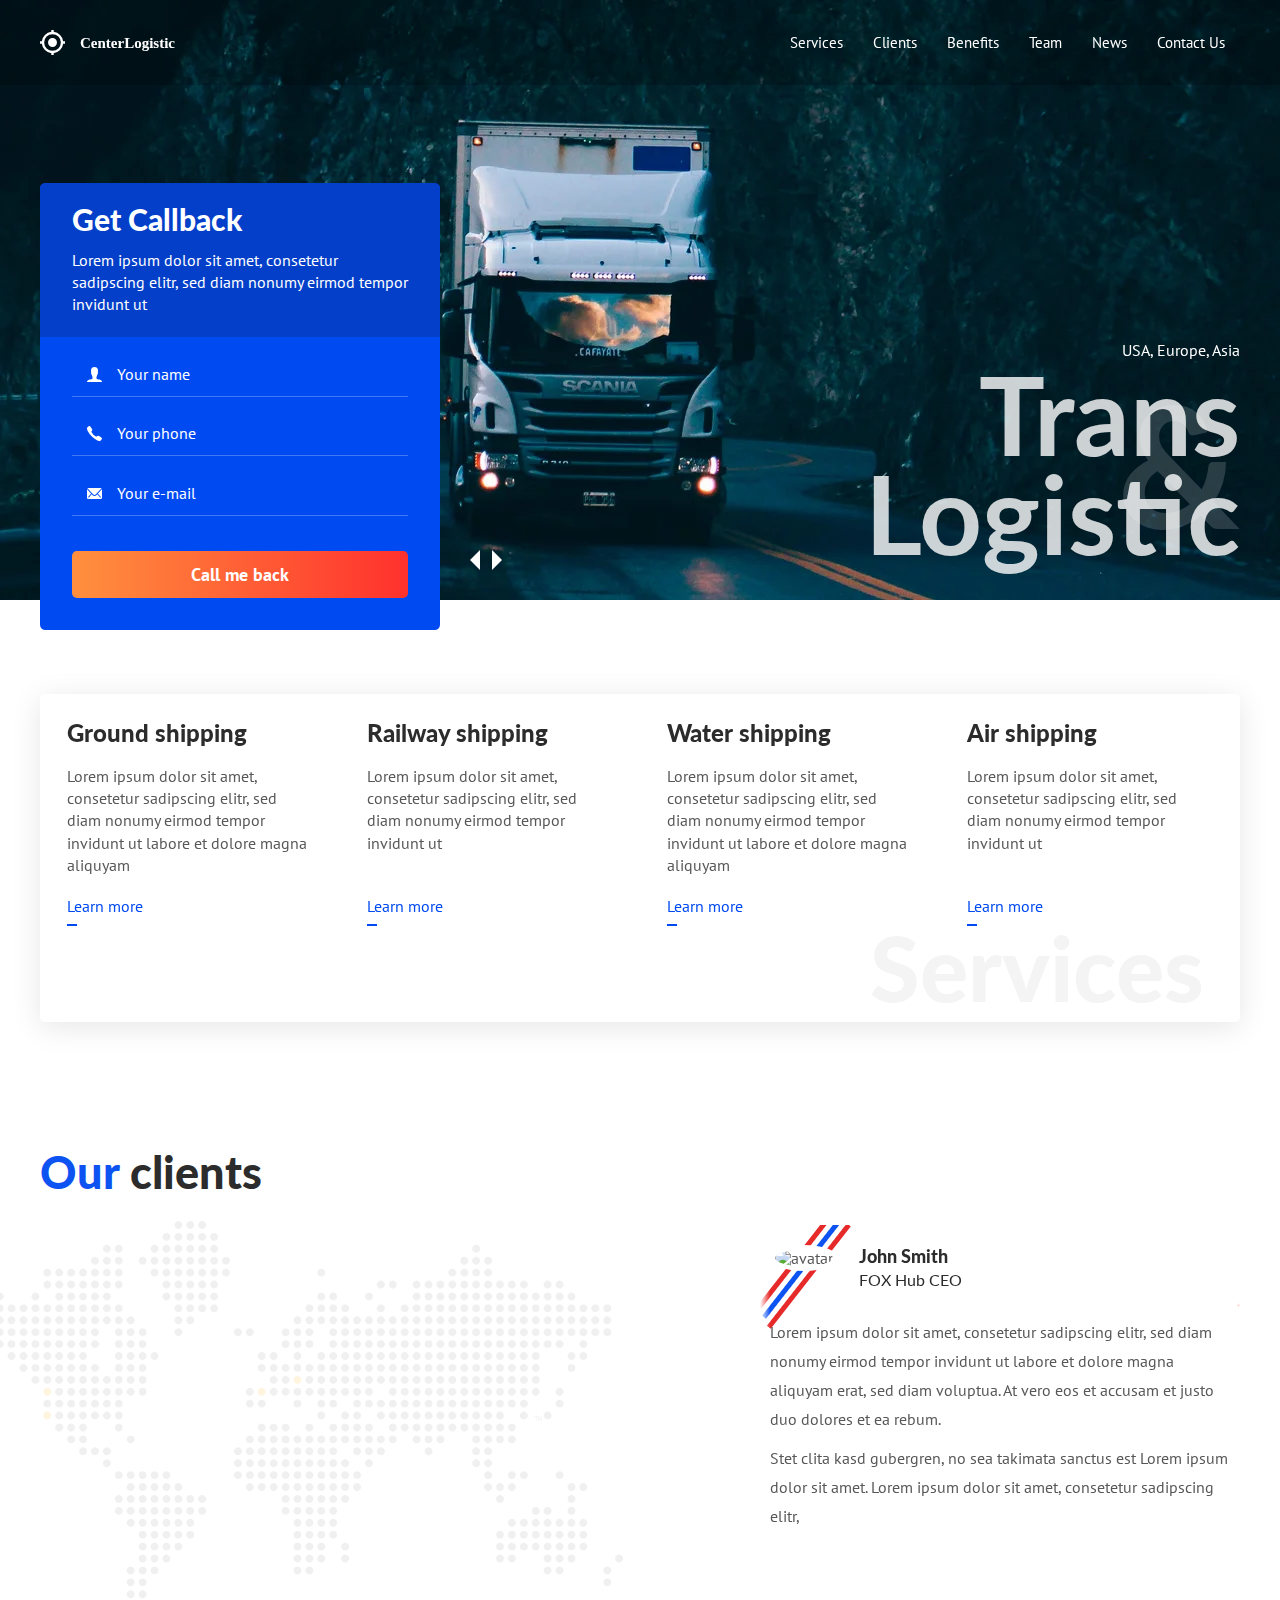
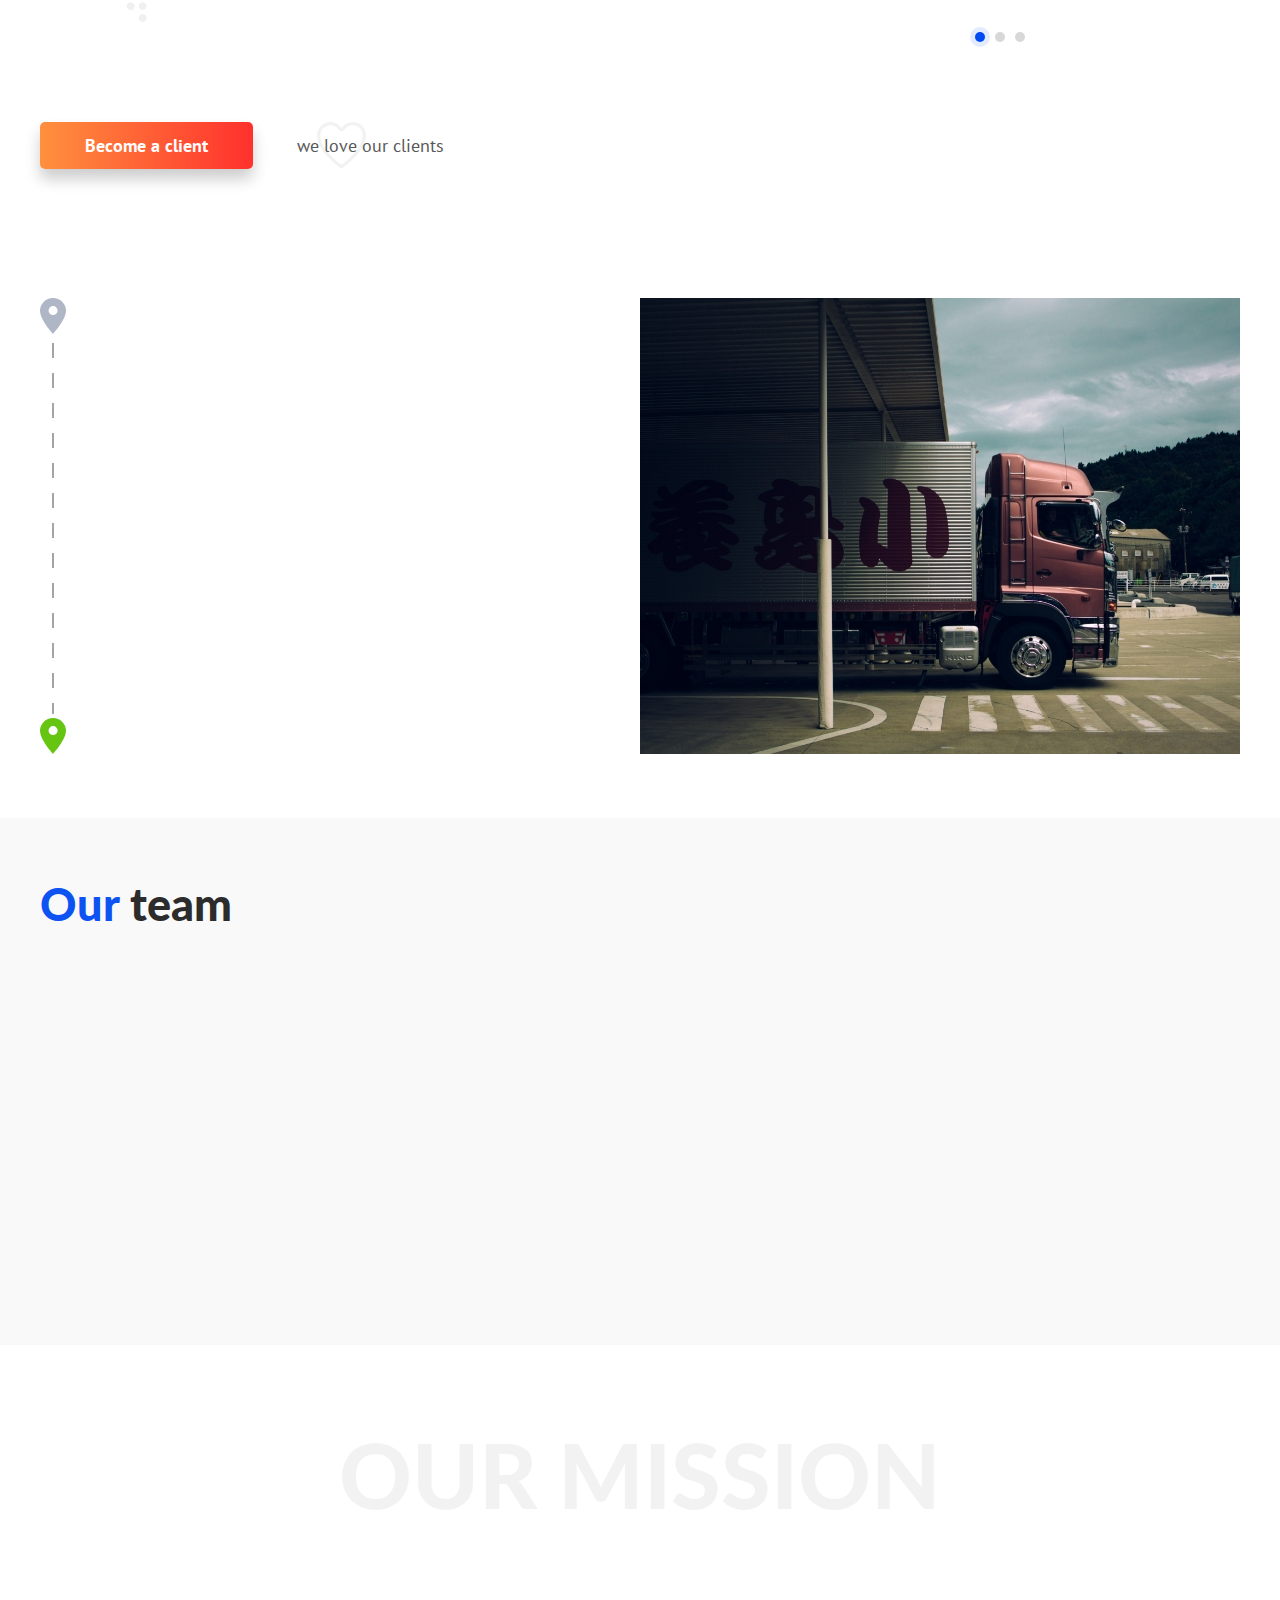
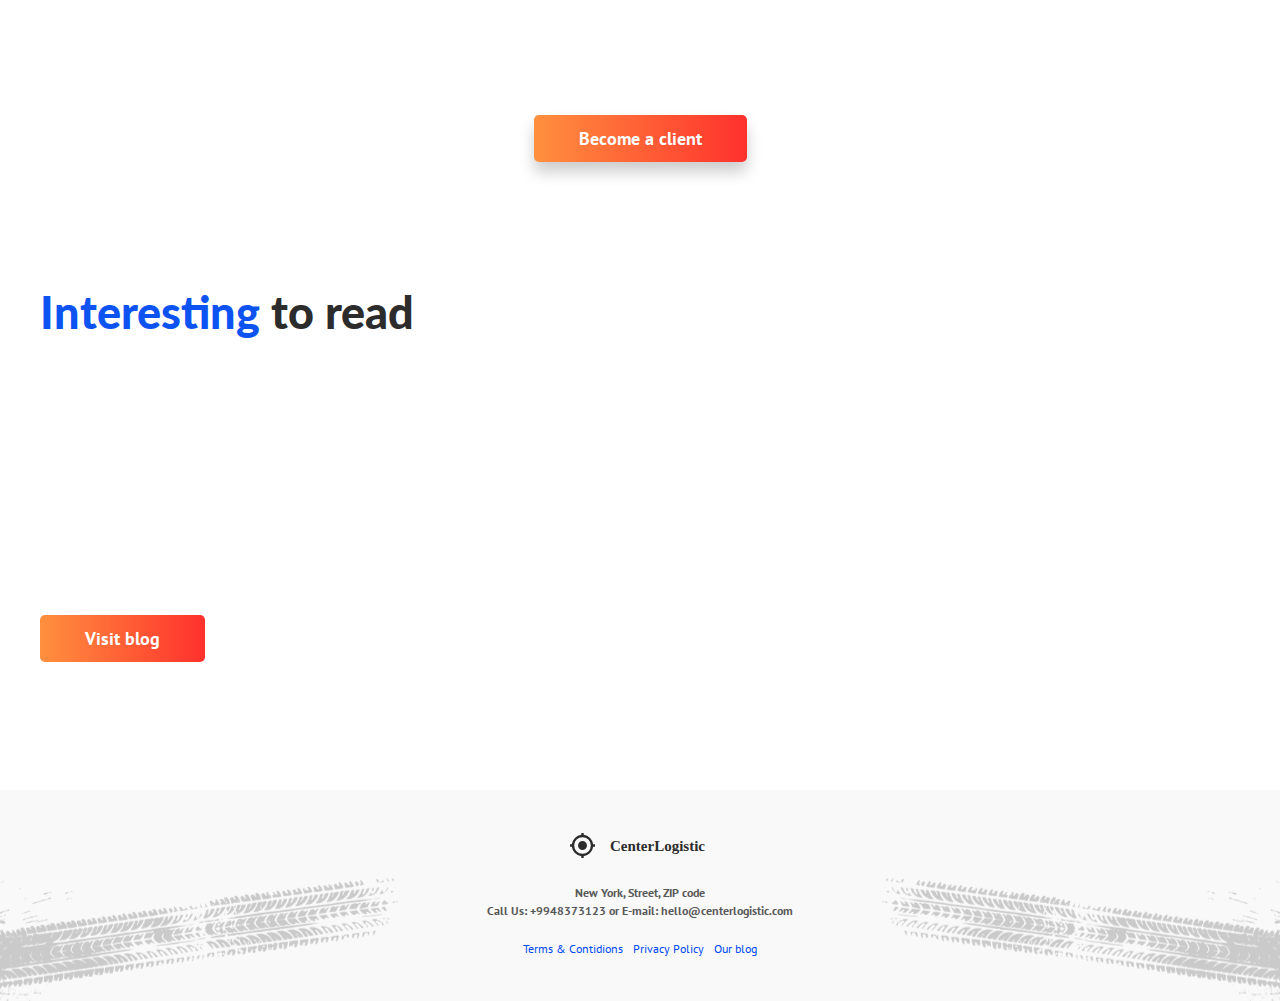
==== index.html @ b8f72c83 "Add files via upload" ====
<!DOCTYPE html>
<html lang="en">
    
<head>
    <meta charset="UTF-8">
    <meta name="viewport" content="width=device-width, initial-scale=1.0">

    <link rel="stylesheet" href="css/slick.css">
    <link rel="stylesheet" href="css/aos.css">
    <link rel="stylesheet" href="css/style.css">

    <link rel="apple-touch-icon" sizes="180x180" href="img/icons/favicons/apple-touch-icon.png">
    <link rel="icon" type="image/png" sizes="32x32" href="img/icons/favicons/favicon-32x32.png">
    <link rel="icon" type="image/png" sizes="16x16" href="img/icons/favicons/favicon-16x16.png">
    <link rel="manifest" href="img/icons/favicons/manifest.json">
    <link rel="mask-icon" href="img/icons/favicons/safari-pinned-tab.svg" color="#5bbad5">
    <meta name="msapplication-TileColor" content="#da532c">
    <meta name="theme-color" content="#004AF2">
    
    <title>CenterLogistic</title>
</head>

<body>

<div class="page">

    <header class="header" id="header">
        <div class="container">
            <div class="header__inner">
                <a class="header__logo" href="index.html" data-scroll="#intro">
                    <img src="img/icons/logo.svg" alt="icon" width="141" height="25">
                </a>

                <nav class="nav" id="nav">
                    <a class="nav__link" href="#" data-scroll="#services">Services</a>
                    <a class="nav__link" href="#" data-scroll="#clients">Clients</a>
                    <a class="nav__link" href="#" data-scroll="#benefits">Benefits</a>
                    <a class="nav__link" href="#" data-scroll="#team">Team</a>
                    <a class="nav__link" href="#" data-scroll="#news">News</a>
                    <a class="nav__link" href="#" data-modal="#BecomeClient">Contact Us</a>
                </nav>

                <button class="burger" type="button" id="burger">
                    <span>Menu</span>
                </button>
                
            </div>
        </div>
    </header>


    <!-- INTRO -->
    <section class="intro" id="intro">

        <div class="intro__slickSlider slickSlider"  id="introSlider">
            <div class="intro__slickSlider-item" style="background-image: url(img/slider/slide-1.webp);"></div>
            <div class="intro__slickSlider-item" style="background-image: url(img/slider/slide-2.webp);"></div>
            <div class="intro__slickSlider-item" style="background-image: url(img/slider/slide-3.webp);"></div>
            <div class="intro__slickSlider-item" style="background-image: url(img/slider/slide-4.webp);"></div>
        </div>    


        <div class="container">
            <div class="intro__inner">

                <div class="request-form intro-request-form" data-aos="fade-right">
                    <div class="request-form__header">
                        <div class="request-form__title">Get Callback</div>
                        <div class="request-form__text">
                            <p>Lorem ipsum dolor sit amet, consetetur sadipscing elitr, sed diam nonumy eirmod tempor invidunt ut</p>
                        </div>
                    </div>
                    <div class="request-form__body">
                        <form class="form"  action="/" method="get" name="GetCallback">
                            <div class="form__group">
                                <input class="input input--name" type="text" name="name" placeholder="Your name">
                            </div>

                            <div class="form__group">
                                <input class="input input--tel" type="tel" name="tel" placeholder="Your phone">
                            </div>

                            <div class="form__group">
                                <input class="input input--email" type="email" name="email" placeholder="Your e-mail">
                            </div>

                            <button class="btn btn--block btn--orange" type="submit" name="CallMeBack">Call me back</button>
                        </form>
                    </div>
                </div>

                <div class="intro__content" data-aos="fade-left">
                    <div class="intro__suptitle">USA, Europe, Asia</div>
                    <h1 class="intro__title">
                        <span class="intro__title--small">&amp;</span>
                        Trans Logistic
                    </h1>
                </div>

                <div class="intro__arrows-wrapper">
                    <button class="intro__arrow intro__arrow-prev" id="introSlidePrev" type="button">Prev</button>
                    <button class="intro__arrow intro__arrow-next" id="introSlideNext" type="button">Next</button>
                </div>
            </div>
        </div>
    </section>


    <!-- SERVICES -->
    <section class="section" id="services" data-scroll-spy="#services">
        <div class="container">
            <div class="services">

                <h2 class="services__main-title">Services</h2>

                <div class="services__col" data-aos="fade-down" data-aos-anchor="#services">
                    <h3 class="services__title">Ground shipping</h3>
                    <div class="services__text">
                        <p>Lorem ipsum dolor sit amet, consetetur sadipscing elitr, sed diam nonumy eirmod tempor invidunt ut labore et dolore magna aliquyam</p>
                    </div>
                    <div class="services__footer">
                        <a class="services__link" href="#">Learn more</a>
                    </div>
                </div>

                <div class="services__col" data-aos="fade-down" data-aos-delay="100" data-aos-anchor="#services">
                    <h3 class="services__title">Railway shipping</h3>
                    <div class="services__text">
                        <p>Lorem ipsum dolor sit amet, consetetur sadipscing elitr, sed diam nonumy eirmod tempor invidunt ut</p>
                    </div>
                    <div class="services__footer">
                        <a class="services__link" href="#">Learn more</a>
                    </div>
                </div>

                <div class="services__col" data-aos="fade-down" data-aos-delay="200" data-aos-anchor="#services">
                    <h3 class="services__title">Water shipping</h3>
                    <div class="services__text">
                        <p>Lorem ipsum dolor sit amet, consetetur sadipscing elitr, sed diam nonumy eirmod tempor invidunt ut labore et dolore magna aliquyam</p>
                    </div>
                    <div class="services__footer">
                        <a class="services__link" href="#">Learn more</a>
                    </div>
                </div>

                <div class="services__col" data-aos="fade-down" data-aos-delay="300" data-aos-anchor="#services">
                    <h3 class="services__title">Air shipping</h3>
                    <div class="services__text">
                        <p>Lorem ipsum dolor sit amet, consetetur sadipscing elitr, sed diam nonumy eirmod tempor invidunt ut</p>
                    </div>
                    <div class="services__footer">
                        <a class="services__link" href="#">Learn more</a>
                    </div>
                </div>
                

            </div>
        </div>
    </section>


    <!-- CLIENTS -->
    <section class="section section--map" id="clients" data-scroll-spy="#clients">
        <div class="container">
            <h2 class="section__title">
                <span class="section__title--blue">Our</span> clients
            </h2>
        
            <div class="clients"> 
                <div class="clients__body">
                    <div class="clients__label">
                        <a class="clients__link" href="#" target="_blank" data-aos="fade-right" data-aos-anchor=".clients">
                            <img class="clients__label-img img" src="img/icons/label/01.svg" alt="label">
                        </a>
                        <a class="clients__link" href="#" target="_blank" data-aos="fade-right" data-aos-delay="50" data-aos-anchor=".clients">
                            <img class="clients__label-img img" src="img/icons/label/02.svg" alt="label">
                        </a>
                        <a class="clients__link" href="#" target="_blank" data-aos="fade-right" data-aos-delay="100" data-aos-anchor=".clients">
                            <img class="clients__label-img img" src="img/icons/label/03.svg" alt="label">
                        </a>
                        <a class="clients__link" href="#" target="_blank" data-aos="fade-right" data-aos-delay="150" data-aos-anchor=".clients">
                            <img class="clients__label-img img" src="img/icons/label/04.svg" alt="label">
                        </a>
                        <a class="clients__link" href="#" target="_blank" data-aos="fade-right" data-aos-delay="200" data-aos-anchor=".clients">
                            <img class="clients__label-img img" src="img/icons/label/05.svg" alt="label">
                        </a>
                        <a class="clients__link" href="#" target="_blank" data-aos="fade-right" data-aos-delay="250" data-aos-anchor=".clients">
                            <img class="clients__label-img img" src="img/icons/label/06.svg" alt="label">
                        </a>
                        <a class="clients__link" href="#" target="_blank" data-aos="fade-right" data-aos-delay="300" data-aos-anchor=".clients">
                            <img class="clients__label-img img" src="img/icons/label/07.svg" alt="label">
                        </a>
                        <a class="clients__link" href="#" target="_blank" data-aos="fade-right" data-aos-delay="350" data-aos-anchor=".clients">
                            <img class="clients__label-img img" src="img/icons/label/08.svg" alt="label">
                        </a>
                    </div>
                
                    <div class="clients__reviews reviews" >
                        <div class="reviews" id="clientsSlider">
                            <div class="clients__reviews-item">
                                <div class="reviews__header">
                                    <div class="reviews__avatar">
                                        <img class="reviews__avatar-img" src="https://place-hold.it/100x100" alt="avatar">
                                        <span class="reviews__avatar-lines"></span>
                                    </div>
                                    <div class="reviews__title">
                                        <h4 class="reviews__name">John Smith</h4>
                                        <div class="reviews__profession">FOX Hub CEO</div>
                                    </div>
                                </div>
                                
                                <div class="reviews__content">
                                    <p>Lorem ipsum dolor sit amet, consetetur sadipscing elitr, sed diam nonumy eirmod tempor invidunt ut labore et dolore magna aliquyam erat, sed diam voluptua. At vero eos et accusam et justo duo dolores et ea rebum.</p>
                                    <p>Stet clita kasd gubergren, no sea takimata sanctus est Lorem ipsum dolor sit amet. Lorem ipsum dolor sit amet, consetetur sadipscing elitr,</p>
                                </div>
                            </div>

                            <div class="clients__reviews-item">
                                <div class="reviews__header">
                                    <div class="reviews__avatar">
                                        <img class="reviews__avatar-img" src="https://place-hold.it/100x100" alt="avatar">
                                        <span class="reviews__avatar-lines"></span>
                                    </div>
                                    <div class="reviews__title">
                                        <h4 class="reviews__name">Mike Donnavan</h4>
                                        <div class="reviews__profession">HR</div>
                                    </div>
                                </div>
                                
                                <div class="reviews__content">
                                    <p>Lorem ipsum dolor sit amet, consetetur sadipscing elitr, sed diam nonumy eirmod tempor invidunt ut labore et dolore magna aliquyam erat, sed diam voluptua. At vero eos et accusam et justo duo dolores et ea rebum.</p>
                                    <!-- <p>Stet clita kasd gubergren, no sea takimata sanctus est Lorem ipsum dolor sit amet. Lorem ipsum dolor sit amet, consetetur sadipscing elitr,</p> -->
                                </div>
                            </div>

                            <div class="clients__reviews-item">
                                <div class="reviews__header">
                                    <div class="reviews__avatar">
                                        <img class="reviews__avatar-img" src="img/icons/avatar_03.png" alt="avatar">
                                        <span class="reviews__avatar-lines"></span>
                                    </div>
                                    <div class="reviews__title">
                                        <h4 class="reviews__name">Mike Zhuk</h4>
                                        <div class="reviews__profession">Developer</div>
                                    </div>
                                </div>
                                
                                <div class="reviews__content">
                                    <p>Lorem ipsum dolor sit amet, consetetur sadipscing elitr, sed diam nonumy eirmod tempor invidunt ut labore et dolore magna aliquyam erat, sed diam voluptua. At vero eos et accusam et justo duo dolores et ea rebum.</p>
                                    <p>Lorem ipsum dolor sit amet consectetur adipisicing elit. Unde, quaerat.</p>
                                    <p>Lorem ipsum dolor sit amet.</p>
                                </div>
                            </div>
                        </div>
                    </div>
                </div>

                <div class="clients__footer">
                    <a class="btn btn--orange btn--shadow" href="#" data-modal="#BecomeClient">Become a client</a>
                    <span class="clients__love">we love our clients</span>        
                </div>
            </div>
        </div>
    </section>


    <!-- BENEFITS -->
    <div class="section" id="benefits" data-scroll-spy="#benefits">
        <div class="container">
            
            <div class="benefits">
                <div class="benefits__col">
                    <div class="benefits__map">
                        <img class="benefits__point benefits__point--grey" src="img/icons/point--grey.svg" alt="">
                        <img class="benefits__point benefits__point--green" src="img/icons/point--green.svg" alt="">

                    </div>

                    <div class="benefits__item" data-aos="fade-down" data-aos-delay="50" data-aos-anchor=".benefits">
                        <h3 class="benefits__title">Safety</h3>
                        <div class="benefits__body">
                            <p>Lorem ipsum dolor sit amet, consetetur sadipscing elitr, sed diam nonumy eirmod</p>
                        </div>
                    </div>

                    <div class="benefits__item" data-aos="fade-down" data-aos-delay="150" data-aos-anchor=".benefits">
                        <h3 class="benefits__title">High quality drivers</h3>
                        <div class="benefits__body">
                            <p>Lorem ipsum dolor sit amet, consetetur sadipscing elitr, sed diam nonumy eirmod</p>
                        </div>
                    </div>

                    <div class="benefits__item" data-aos="fade-down" data-aos-delay="300" data-aos-anchor=".benefits">
                        <h3 class="benefits__title">Guarantee & Support 24/7</h3>
                        <div class="benefits__body">
                            <p>Lorem ipsum dolor sit amet, consetetur sadipscing elitr, sed diam nonumy eirmod</p>
                        </div>
                    </div>

                    <div class="benefits__item" data-aos="fade-down" data-aos-delay="450" data-aos-anchor=".benefits">
                        <h3 class="benefits__title">Personal manager</h3>
                        <div class="benefits__body">
                            <p>Lorem ipsum dolor sit amet, consetetur sadipscing elitr, sed diam nonumy eirmod</p>
                        </div>
                    </div>
                </div>

                <div class="benefits__col">
                    <img class="benefits__img img" src="img/benefits__img.jpg" alt="">
                </div>
            </div>
        </div>
    </div>


    <!-- TEAM -->
    <section class="section section--gray" id="team" data-scroll-spy="#team">
        <div class="container">
            <h2 class="section__title">
                <span class="section__title--blue">Our</span> team
            </h2>

            <div class="team">
                <div class="team__item" data-aos="fade-in">
                    <img class="team__img img" src="img/team/01.jpg" alt="">
                    <h3 class="team__name">John Smith</h3>
                    <div class="team__description">Logistic manager - 8 years experience</div>
                    <ul class="team__contacts">
                        <li class="team__contacts-group">
                            <img class="team__contacts-icon" src="img/icons/mail--black.svg" alt="">
                            <a class="team__email" href="mailto:john@centerlogistic.com">john@centerlogistic.com</a>
                        </li> 
                        <li class="team__contacts-group">
                            <img class="team__contacts-icon" src="img/icons/phone--black.svg" alt="">
                            <a class="team__tel" href="tel:+987412512543">+987412512543</a>
                        </li>
                    </ul>
                </div>

                <div class="team__item" data-aos="fade-in">
                    <img class="team__img img" src="img/team/02.jpg" alt="">
                    <h3 class="team__name">Daniel Kore</h3>
                    <div class="team__description">Software engineer</div>
                    <ul class="team__contacts">
                        <li class="team__contacts-group">
                            <img class="team__contacts-icon" src="img/icons/mail--black.svg" alt="">
                            <a class="team__email" href="mailto:daniel@centerlogistic.com">daniel@centerlogistic.com</a>
                        </li>
                        <li class="team__contacts-group">
                            <img class="team__contacts-icon" src="img/icons/phone--black.svg" alt="">
                            <a class="team__tel" href="tel:+987423252253">+987423252253</a>
                        </li>
                    </ul>
                    
                </div>

                <div class="team__item" data-aos="fade-in">
                    <img class="team__img img" src="img/team/03.jpg" alt="">
                    <h3 class="team__name">Anna Filler</h3>
                    <div class="team__description">Marketing specialist - 10 years experience</div>
                    <ul class="team__contacts">
                        <li class="team__contacts-group">
                            <img class="team__contacts-icon" src="img/icons/mail--black.svg" alt="">
                            <a class="team__email" href="mailto:anna@centerlogistic.com">anna@centerlogistic.com</a>
                        </li>
                        <li class="team__contacts-group">
                            <img class="team__contacts-icon" src="img/icons/phone--black.svg" alt="">
                            <a class="team__tel" href="tel:+98735353456">+98735353456</a>
                        </li>
                    </ul>
                </div>
            
            </div>
        </div>
    </section>


    <!-- MISSION -->
    <div class="our-mission" id="mission" data-scroll-spy="#mission">
        <div class="container">

            <div class="our-mission__inner">
                <h2 class="our-mission__title">OUR MISSION</h2>
                <div class="our-mission__content" data-aos="fade-up" data-aos-delay="100" data-aos-duration="1500">
                    <h3 class="our-mission__subtitle">To provide our customer qualified services according the international</h3>
                    <div class="our-mission__text">
                        <p>Book your Cargo now & Your job just got a lot easier</p>
                    </div>
                </div>

                <button class="btn btn--orange btn--shadow" href="#" data-modal="#BecomeClient">Become a client</button>
            </div>
            
        </div>
    </div>


    <!-- NEWS -->
    <section class="section section--last" id="news" data-scroll-spy="#news">
        <div class="container">
            <h2 class="section__title">
                <span class="section__title--blue">Interesting</span> to read
            </h2>

            <div class="news" id="news">
                <article class="news__item" data-aos="fade-in">
                    <h3 class="news__title">
                        <a href="#">News title</a>
                    </h3>
                    <div class="news__content">
                        <p>Lorem ipsum dolor sit amet, consetetur sadipscing elitr, sed diam nonumy eirmod tempor invidunt ut labore et dolore magna aliquyam erat, sed diam voluptua. At vero eos et accusam et justo duo dolores et ea rebum. Stet clita kasd gubergren, no sea takimata sanctus est Lorem ipsum dolor sit amet. Lorem ipsum dolor sit amet</p>
                    </div>
                    <time class="news__data" datetime="2019-03-21">21 March, 2019</time>
                </article>

                <article class="news__item" data-aos="fade-in">
                    <h3 class="news__title">
                        <a href="#">News title</a>
                    </h3>
                    <div class="news__content">
                        <p>Lorem ipsum dolor sit amet, consetetur sadipscing elitr, sed diam nonumy eirmod tempor invidunt ut labore et dolore magna aliquyam erat, sed diam voluptua. At vero eos et accusam et justo duo dolores et ea rebum. Stet clita kasd gubergren, no sea takimata sanctus est Lorem ipsum dolor sit amet. Lorem ipsum dolor sit amet</p>
                    </div>
                    <time class="news__data" datetime="2019-03-21">21 March, 2019</time>
                </article>
            </div>

            <div class="news__btn">
                <a class="btn btn--orange" href="html/blog-news.html">Visit blog</a>
            </div>
        </div>
    </section>


    <!-- FOOTER -->
    <footer class="footer" id="footer">
        <div class="container">

            <div class="footer__content">
                <a class="footer__logo" href="#" data-scroll="#intro">
                    <img class="footer__img" src="img/icons/logo-footer.svg" alt="logo">
                </a>
                <address class="footer__contacts">
                    <p>New York, Street, ZIP code</p>
                    <p>
                        Call Us: <a href="tel:+9948373123">+9948373123</a> or
                        E-mail: <a href="mailto:hello@centerlogistic.com">hello@centerlogistic.com</a>
                    </p>
                </address>
                <nav class="footer__group-links">
                    <a href="#">Terms &amp; Contidions</a>
                    <a href="html/privacy-policy.html">Privacy Policy</a>
                    <a href="html/blog-news.html">Our blog</a>
                </nav>
            </div>

        </div>
    </footer>

</div>



<!-- MODALS -->
<div class="modals" id="BecomeClient">
    <div class="modals__inner">

        <div class="modals__header">
            <h3 class="modals__title">Need to deliver your cargo?<br> We can help!</h3>
            <div class="modals__text">
                <p>Fill a little form and we will call you back!</p>
            </div>
        </div>

        <div class="modals__body">
            <form class="form"  action="/" method="get" name="GetCallback">
                <div class="form__group">
                    <input class="input input--name input--dark" type="text" name="name" placeholder="Your name">
                </div>

                <div class="form__group">
                    <input class="input input--tel input--dark" type="tel" name="tel" placeholder="Your phone">
                </div>

                <div class="form__group">
                    <input class="input input--email input--dark" type="email" name="email" placeholder="Your e-mail">
                </div>

                <button class="btn btn--block btn--orange" type="submit" name="CallMeBack">Call me back</button>
            </form>
        </div>

        <div class="modals__footer">
            <h4 class="modals__title-contacts">Our contacts</h4>
            <address class="modals__address">
                <p>New York, Street, ZIP code</p>
                <p>Phone: <a href="tel:+9948373123">+9948373123</a></p>
                <p>E-mail: <a href="mailto:hello@centerlogistic.com">hello@centerlogistic.com</a></p>
            </address>
        </div>
        
        <div class="close" id="close" data-close="">
            <span>Закрыть</span>
        </div>

    </div>
</div> 


<div class="modals" id="CallBack">
    <div class="modals__inner">

        <div class="modals__header">
            <img class="modals__img" src="img/icons/modal/01.svg" alt="">
            <h3 class="modals__title">Thanks for your request</h3>
            <div class="modals__text">
                <p>We call you back as soon as possible!</p>
            </div>
        </div>

        <div class="modals__footer">
            <h4 class="modals__title-contacts">Our contacts</h4>
            <address class="modals__address">
                <p>New York, Street, ZIP code</p>
                <p>Phone: <a href="tel:+9948373123">+9948373123</a></p>
                <p>E-mail: <a href="mailto:hello@centerlogistic.com">hello@centerlogistic.com</a></p>
            </address>
        </div>
        
        <div class="close">
            <span>Закрыть</span>
        </div>

    </div>
</div>


<!-- JS -->
<script src="js/jquery-3.6.0.min.js"></script>
<script src="js/slick.min.js"></script>
<script src="js/aos.js"></script>
<script src="js/app.js"></script>


</body>
</html>
---- css/style.css ----
@charset "UTF-8";
/*Обнуление*/
@import url("https://fonts.googleapis.com/css2?family=Lato:wght@700;900&family=PT+Sans:wght@400;700&display=swap");
* {
  padding: 0;
  margin: 0;
  border: 0;
}

*, *:before, *:after {
  box-sizing: border-box;
}

:focus, :active {
  outline: none;
}

a:focus, a:active {
  outline: none;
}

nav, footer, header, aside {
  display: block;
}

html, body {
  height: 100%;
  width: 100%;
  font-size: 100%;
  line-height: 1;
  -ms-text-size-adjust: 100%;
  -moz-text-size-adjust: 100%;
  -webkit-text-size-adjust: 100%;
}

input, button, textarea {
  font-family: inherit;
}

input::-ms-clear {
  display: none;
}

button {
  cursor: pointer;
}

button::-moz-focus-inner {
  padding: 0;
  border: 0;
}

a, a:visited {
  text-decoration: none;
}

a:hover {
  text-decoration: none;
}

ul li {
  list-style: none;
}

img {
  vertical-align: top;
}

h1, h2, h3, h4, h5, h6 {
  font-size: inherit;
  font-weight: inherit;
}

/*--------------------*/
body {
  font-family: "PT Sans", sans-serif;
  font-size: 1rem;
  color: #585858;
}

body.no-scroll {
  overflow: hidden;
}

/* BLOCKS */
.header {
  width: 100%;
  background: rgba(0, 0, 0, 0.2);
  font-size: 0.9375rem;
  position: fixed;
  top: 0;
  left: 0;
  z-index: 1000;
  transition: background 0.3s linear;
}
.header--dark {
  background: rgba(0, 0, 0, 0.9);
}

.header__inner {
  display: flex;
  flex-wrap: wrap;
  justify-content: space-between;
  align-items: center;
}

.header__logo {
  margin: 0 10px 0 0;
  padding: 2em 0;
}
@media (max-width: 992px) {
  .header__logo {
    padding: 0.8em 0;
  }
}

/* NAV */
.nav {
  display: flex;
}
@media (max-width: 767px) {
  .nav {
    flex-direction: column;
    height: 100vh;
    padding: 10px 0 0 0;
    opacity: 0;
    transform: translateX(100%);
    transition: transform 0.2s linear, opacity 0.2s linear;
    position: absolute;
    top: 100%;
    right: 0;
    left: 0;
    z-index: 1000;
  }
}

@media (max-width: 767px) {
  .nav.active {
    display: flex;
    background: rgba(0, 0, 0, 0.85);
    opacity: 1;
    transform: translateX(0);
  }
}

.nav__link {
  display: flex;
  padding: 2.2em 1em;
  color: #fff;
  line-height: 1.27;
  transition: background 0.2s linear;
  position: relative;
}
.nav__link::after {
  content: "";
  width: 65%;
  height: 2px;
  margin: 0 auto;
  background: #fff;
  opacity: 0;
  transition: opacity 0.2s linear;
  position: absolute;
  top: 70%;
  left: 0;
  right: 0;
  z-index: 1000;
}
.nav__link:active {
  background: #004AF2;
  transition: background 0.2s linear;
}
@media (min-width: 993px) {
  .nav__link:hover::after {
    opacity: 1;
  }
}
@media (max-width: 992px) {
  .nav__link {
    padding: 0.8em 1em;
  }
}
@media (max-width: 767px) {
  .nav__link {
    justify-content: end;
  }
}

.nav__link.active {
  background: #004AF2;
}

/* BURGER */
.burger {
  display: none;
  align-items: center;
  width: 30px;
  height: 17px;
  padding: 20px 0;
  background: none;
  font-size: 0;
  color: transparent;
}
@media (max-width: 767px) {
  .burger {
    display: flex;
  }
}
.burger span {
  display: block;
  width: 100%;
  height: 7px;
  border-top: 2px solid #fff;
  border-bottom: 2px solid #fff;
  transition: border 0.3s linear;
  position: relative;
}
.burger span::before, .burger span::after {
  content: "";
  display: block;
  height: 2px;
  background: #fff;
  transition: transform 0.3s linear;
  position: absolute;
}
.burger span::before {
  width: 66.7%;
  top: -7px;
  right: 0;
}
.burger span::after {
  width: 100%;
  bottom: -7px;
  left: 0;
}

.burger.active span {
  border: none;
}
.burger.active span::before, .burger.active span::after {
  width: 100%;
  transform-origin: center;
  top: 50%;
  left: 0;
}
.burger.active span::before {
  transform: rotate(45deg);
}
.burger.active span::after {
  transform: rotate(-45deg);
}

.intro {
  padding: 5.3125rem 0 0;
  margin: 0 0 1.875rem;
  background: #000 center no-repeat;
  background-size: cover;
  position: relative;
}
@media (max-width: 767px) {
  .intro {
    padding: 6em 0 2.6666666667em;
    margin: 0;
  }
}
.intro--blog {
  min-height: 21.875rem;
  margin: 0;
  background-image: url("../img/intro--news.jpg");
}
@media (max-width: 767px) {
  .intro--blog {
    min-height: 15.625rem;
  }
}
.intro--privacy {
  min-height: 21.875rem;
  margin: 0;
  background-image: url("../img/intro--privacy.jpg");
}
@media (max-width: 767px) {
  .intro--privacy {
    min-height: 15.625rem;
  }
}

/* ============ можно ли улучшить? ========= */
.intro__slickSlider {
  width: 100%;
  height: 100%;
  position: absolute;
  top: 0;
  left: 0;
  z-index: 1;
}

.intro__slickSlider .slick-initialized {
  background: #000;
}

.intro__slickSlider .slick-list {
  height: 100%;
}

.intro__slickSlider .slick-track {
  height: 100%;
}

.intro__slickSlider-item {
  background: #000 center no-repeat;
  background-size: cover;
}

/* ========================== */
.intro__inner {
  min-height: 32.1875rem;
  display: flex;
  justify-content: space-between;
  align-items: flex-end;
  position: relative;
  z-index: 2;
}
@media (max-width: 767px) {
  .intro__inner {
    flex-direction: column;
    justify-content: start;
    align-items: center;
    min-height: auto;
  }
}

.intro__arrows-wrapper {
  position: absolute;
  left: 430px;
  bottom: 30px;
}

.intro__arrow {
  width: 0;
  height: 0;
  background: none;
  font-size: 0;
  color: transparent;
}
@media (max-width: 992px) {
  .intro__arrow {
    display: none;
  }
}

.intro__arrow-prev {
  margin: 0 8px 0 0;
  border-width: 10px 10px 10px 0;
  border-color: transparent #fff transparent transparent;
  border-style: solid;
}

.intro__arrow-next {
  border-width: 10px 0 10px 10px;
  border-color: transparent transparent transparent #FFFFFF;
  border-style: solid;
}

.intro-request-form {
  position: relative;
  bottom: -30px;
}
@media (max-width: 767px) {
  .intro-request-form {
    bottom: 0;
  }
}

.intro__content {
  max-width: 30rem;
  margin: 0 0 2.4em 0;
  text-align: right;
  color: #fff;
}
@media (max-width: 767px) {
  .intro__content {
    max-width: 25rem;
    order: -1;
    text-align: center;
  }
}

.intro__suptitle {
  margin: 0 0 0.3333333333em 0;
}

.intro__title {
  font-family: "Lato", sans-serif;
  font-size: 6.875rem;
  font-weight: 700;
  line-height: 0.9;
  color: rgba(255, 255, 255, 0.8);
  position: relative;
}
@media (max-width: 992px) {
  .intro__title {
    font-size: 5.625rem;
  }
}
@media (max-width: 767px) {
  .intro__title {
    font-size: 4.875rem;
    line-height: 0.9;
  }
}
.intro__title--small {
  font-size: 10.625rem;
  opacity: 0.2;
  position: absolute;
  top: 50%;
  right: 0;
  transform: translateY(-50%);
}
@media (max-width: 767px) {
  .intro__title--small {
    font-size: 6.25rem;
  }
}

.services {
  display: flex;
  flex-wrap: wrap;
  padding: 1.6666666667em 0 4.3333333333em;
  border-radius: 0.3333333333em;
  box-shadow: 0 5px 30px 0 rgba(0, 0, 0, 0.1);
  position: relative;
}

.services__main-title {
  pointer-events: none;
  font-family: "Lato", sans-serif;
  font-size: 5.625rem;
  font-weight: 900;
  line-height: 1;
  color: #2C2C2C;
  opacity: 5%;
  position: absolute;
  right: 3%;
  bottom: 10px;
  z-index: 1;
}

.services__col {
  display: flex;
  flex-direction: column;
  flex: 0 1 25%;
  padding: 0 1.6666666667em;
  margin: 0 0 1.6666666667em 0;
}

.services__title {
  margin: 0 0 0.8333333333em 0;
  font-family: "Lato", sans-serif;
  font-size: 1.5rem;
  font-weight: 900;
  color: #2C2C2C;
}

.services__text {
  margin-bottom: 1.3333333333em;
  font-size: 1rem;
  line-height: 1.4;
}

.services__footer {
  margin-top: auto;
}

.services__link {
  display: inline-block;
  color: #004AF2;
  transition: color 0.2s linear;
}
.services__link::after {
  content: "";
  display: block;
  width: 10px;
  height: 2px;
  margin: 10px 0 0 0;
  background: #004AF2;
  transition: width 0.2s linear, background 0.2s linear;
}
@media (min-width: 993px) {
  .services__link:hover {
    color: #FF3E2F;
  }
  .services__link:hover::after {
    width: 100%;
    background: #FD665A;
  }
}

/* MEDIA */
@media (max-width: 992px) {
  .services__col {
    flex-basis: 50%;
  }

  .services__main-title {
    font-size: 4.6875rem;
  }
}
@media (max-width: 575px) {
  .services__col {
    flex-basis: 100%;
  }

  .services__main-title {
    font-size: 4.0625rem;
  }
}
.clients__body {
  display: flex;
  justify-content: space-between;
  align-items: flex-start;
  column-gap: 1.3333333333em;
  row-gap: 3.3333333333em;
  margin-bottom: 5em;
}
@media (max-width: 992px) {
  .clients__body {
    flex-wrap: wrap;
    justify-content: center;
    margin: 0 0 3.3333333333em 0;
  }
}

.clients__label {
  display: flex;
  flex: 1 1 0;
  flex-wrap: wrap;
  align-items: center;
  max-width: 39.375rem;
  min-height: 200px;
  column-gap: 2.6666666667em;
  row-gap: 2.6666666667em;
}
@media (max-width: 992px) {
  .clients__label {
    justify-content: center;
    width: 100%;
    max-width: none;
    min-height: auto;
    column-gap: 0.6666666667em;
    row-gap: 2em;
  }
}

@media (max-width: 992px) {
  .clients__link {
    width: 30%;
  }
}

@media (max-width: 992px) {
  .clients__label-img {
    margin: 0 auto;
  }
}

.clients__reviews {
  width: 40%;
  position: relative;
}
.clients__reviews::before, .clients__reviews::after {
  content: "";
  display: block;
  width: 10px;
  height: 100%;
  position: absolute;
  top: 0;
  z-index: 1;
}
.clients__reviews::before {
  left: 0;
  background-image: linear-gradient(to right, #fff, rgba(255, 255, 255, 0));
}
.clients__reviews::after {
  right: 0;
  background-image: linear-gradient(to left, #fff, rgba(255, 255, 255, 0));
}
@media (max-width: 992px) {
  .clients__reviews {
    width: 100%;
  }
}
@media (max-width: 767px) {
  .clients__reviews {
    max-width: 100%;
    padding: 0 1em;
  }
}

.clients__reviews-item {
  display: none;
  padding: 0 10px;
}
.clients__reviews .slick-list.draggable {
  padding: 20px 0 0 0;
  margin: -20px 0 0 0;
}

.clients__reviews .slick-dots {
  display: flex;
  justify-content: center;
  column-gap: 10px;
  margin: 2em 0 0 0;
}

.clients__reviews .slick-dots button {
  display: block;
  width: 10px;
  height: 10px;
  background: #d8d8d8;
  border-radius: 50%;
  color: transparent;
  font-size: 0;
}

.clients__reviews .slick-dots .slick-active button {
  background: #004AF2;
  box-shadow: 0 0 0 5px rgba(0, 74, 242, 0.11);
}

.reviews__header {
  display: flex;
  flex-wrap: wrap;
  column-gap: 1.3333333333em;
  margin: 0 0 2em 0;
}
@media (max-width: 992px) {
  .reviews__header {
    max-width: 80%;
    margin-left: auto;
    margin-right: auto;
  }
}
@media (max-width: 767px) {
  .reviews__header {
    max-width: 100%;
  }
}

.reviews__avatar {
  position: relative;
}

.reviews__avatar-img {
  max-width: 100px;
  max-height: 100px;
  overflow: hidden;
  border: 5px solid #fff;
  border-radius: 50%;
  background: #fff;
}

.reviews__avatar-lines {
  width: 5px;
  height: 130px;
  background: #0D53F2;
  position: absolute;
  top: 50%;
  left: 50%;
  z-index: -1;
  transform: translate(-50%, -50%) rotate(38deg);
}
.reviews__avatar-lines::before, .reviews__avatar-lines::after {
  content: "";
  width: 5px;
  height: 130px;
  background: #E62929;
  position: absolute;
  z-index: 0;
}
.reviews__avatar-lines::before {
  top: -5px;
  left: -10px;
}
.reviews__avatar-lines::after {
  right: -10px;
  bottom: -5px;
}

.reviews__title {
  display: flex;
  flex-direction: column;
  justify-content: center;
  row-gap: 0.3333333333em;
}

.reviews__name {
  font-family: "Lato", sans-serif;
  font-size: 1.125rem;
  font-weight: 900;
  line-height: 1.333;
  color: #2C2C2C;
}

.reviews__profession {
  font-family: "Lato", sans-serif;
  font-weight: 400;
  line-height: 0.75;
  color: #2C2C2C;
}

@media (max-width: 992px) {
  .reviews__content {
    max-width: 80%;
    margin: 0 auto;
  }
}
@media (max-width: 767px) {
  .reviews__content {
    max-width: 100%;
  }
}

.reviews__content p {
  margin-bottom: 0.6666666667em;
  line-height: 1.8;
}
.reviews__content p:last-child {
  margin-bottom: 0;
}
@media (max-width: 992px) {
  .reviews__content p {
    margin: 0 0 1.3333333333em 0;
  }
}

@media (max-width: 992px) {
  .clients__footer {
    text-align: center;
  }
}

.clients__love {
  display: inline-block;
  padding: 0.8333333333em 0;
  margin: 0 0 0 2.2222222222em;
  vertical-align: middle;
  background: url("../../../img/icons/heart.svg") no-repeat left 20px center;
  font-size: 1.125rem;
}
@media (max-width: 767px) {
  .clients__love {
    display: block;
    margin: 1.1111111111em 0 0 0;
    background-position: center;
  }
}

.benefits {
  display: flex;
  flex-wrap: wrap;
  row-gap: 40px;
}
@media (max-width: 767px) {
  .benefits {
    max-width: 37.5rem;
    margin: 0 auto;
  }
}

.benefits__col {
  width: 50%;
  position: relative;
}
@media (max-width: 767px) {
  .benefits__col {
    width: 100%;
  }
}

.benefits__item {
  max-width: 23.125rem;
  padding: 0 0 0 3.3333333333em;
  margin: 0 0 2.3333333333em 0;
}
.benefits__item:last-of-type {
  margin: 0;
}
@media (max-width: 767px) {
  .benefits__item {
    max-width: 100%;
  }
}

.benefits__title {
  margin: 0 0 0.5714285714em 0;
  font-family: "Lato", sans-serif;
  font-size: 1.3125rem;
  font-weight: 900;
  line-height: 1;
  color: #2C2C2C;
}

.benefits__body {
  line-height: 1.4;
}

@media (max-width: 767px) {
  .benefits__img {
    margin: 0 auto;
  }
}

.benefits__map {
  width: 50px;
  padding: 40px 0;
  background-image: linear-gradient(to bottom, #fff 50%, #a5a5a5 50%);
  background-size: 2px 30px;
  background-repeat: repeat-y;
  background-position-x: 12px;
  background-clip: content-box;
  position: absolute;
  top: 0;
  left: 0;
  bottom: 0;
}

.benefits__point {
  position: absolute;
  left: 0;
  z-index: 1;
}
.benefits__point--grey {
  top: 0;
}
.benefits__point--green {
  bottom: 0;
}

.team {
  display: flex;
  flex-wrap: wrap;
  gap: 3em;
}

.team__item {
  max-width: 30.081300813%;
}

.team__img {
  margin: 0 0 0.8em 0;
  box-shadow: 10px 5px 13px 0 rgba(0, 0, 0, 0.16);
}

.team__name {
  margin: 0 0 0.1666666667em 0;
  font-family: "Lato", sans-serif;
  font-size: 1.125rem;
  font-weight: 900;
  line-height: 1.2;
  color: #2C2C2C;
}

.team__description {
  margin: 0 0 0.6666666667em 0;
}

.team__contacts-group {
  margin: 0 0 0.5714285714em 0;
  font-size: 0.875rem;
  line-height: 1.5;
}
.team__contacts-group:last-child {
  margin: 0;
}

.team__contacts-icon {
  width: 16px;
  height: auto;
  margin: 0 0.5714285714em 0 0;
  vertical-align: middle;
}

.team__email {
  color: inherit;
}
.team__email:hover {
  text-decoration: underline;
}

.team__tel {
  color: inherit;
}
.team__tel:hover {
  text-decoration: underline;
}

@media (max-width: 992px) {
  .team {
    justify-content: space-between;
    gap: 2em;
    padding: 0 3.3333333333em;
  }

  .team__item {
    max-width: calc(50% - 30px);
  }
}
@media (max-width: 767px) {
  .team {
    justify-content: center;
    padding: 0;
  }

  .team__item {
    max-width: 100%;
  }
}
.our-mission {
  padding: 9em 0 4em;
}

.our-mission__inner {
  text-align: center;
  position: relative;
  z-index: 1;
}

.our-mission__title {
  font-family: "Lato", sans-serif;
  font-size: 5.625rem;
  font-weight: 900;
  color: rgba(0, 0, 0, 0.05);
  text-transform: uppercase;
  white-space: nowrap;
  position: absolute;
  top: -60px;
  left: 50%;
  z-index: 1;
  transform: translateX(-50%);
}

.our-mission__content {
  width: 100%;
  padding: 4em 2em;
  margin: 0 0 2em 0;
  background: #fff;
  border-radius: 0.3333333333em;
  box-shadow: 0 5px 30px 0 rgba(0, 0, 0, 0.1);
  position: relative;
  z-index: 2;
}
.our-mission__content::after {
  content: "";
  display: block;
  width: 83.333%;
  height: 2px;
  background: linear-gradient(to right, #004AF2 50%, #fc2c2b 50%);
  position: absolute;
  left: 50%;
  bottom: 0;
  z-index: 2;
  transform: translateX(-50%);
}

.our-mission__subtitle {
  margin: 0 0 0.1666666667em 0;
  font-family: "Lato", sans-serif;
  font-size: 1.875rem;
  font-weight: 600;
  line-height: 1.2;
  color: #004AF2;
}

.our-mission__text {
  font-size: 1.3125rem;
  line-height: 1.2;
}

@media (max-width: 992px) {
  .our-mission {
    padding-top: 6em;
  }

  .our-mission__title {
    font-size: 4.375rem;
    top: -45px;
  }

  .our-mission__subtitle {
    font-size: 1.5rem;
    margin: 0 0 0.625em;
  }

  .our-mission__text {
    font-size: 1.125rem;
  }
}
@media (max-width: 575px) {
  .our-mission {
    padding-top: 2.6666666667em;
    padding-bottom: 2.6666666667em;
  }

  .our-mission__title {
    font-size: 2.5rem;
    top: -25px;
  }

  .our-mission__content {
    padding: 2em;
  }

  .our-mission__subtitle {
    font-size: 1.3125rem;
  }

  .our-mission__text {
    font-size: 0.9375rem;
  }
}
.news {
  display: flex;
  justify-content: space-between;
  gap: 2em;
  margin: 0 0 3.3333333333em 0;
}
.news--column {
  flex-direction: column;
}

.news__item {
  max-width: 31.25rem;
  flex: 1 1 0;
}
.news--column .news__item {
  max-width: none;
}
@media (max-width: 767px) {
  .news__item {
    max-width: none;
  }
}

.news__title {
  margin: 0 0 0.8333333333em 0;
  font-size: 1.125rem;
  font-weight: 700;
  line-height: 1.2;
  color: #2C2C2C;
}
.news__title a {
  color: inherit;
}
@media (min-width: 993px) {
  .news__title a:hover {
    text-decoration: underline;
  }
}

.news__content {
  margin: 0 0 1em 0;
  line-height: 1.4;
}

.news__data {
  display: block;
  font-size: 0.75rem;
  color: #6e6e6e;
}

@media (max-width: 767px) {
  .news__btn {
    text-align: center;
  }
}

.footer {
  padding: 2.6666666667em 0;
  margin-top: auto;
  background-color: #F9F9F9;
  overflow: hidden;
  text-align: center;
  position: relative;
}
@media (max-width: 992px) {
  .footer {
    padding: 1.3333333333em 0;
  }
}

.footer__content::before,
.footer__content::after {
  content: "";
  width: 35%;
  padding-top: 12.2%;
  position: absolute;
  top: 75%;
  z-index: 1;
  transform: translateY(-50%);
}

.footer__content::before {
  background: url("../img/footer__track--left.svg") no-repeat 0 0;
  background-size: cover;
  left: -50px;
}
@media (max-width: 767px) {
  .footer__content::before {
    background: none;
  }
}

.footer__content::after {
  background: url("../img/footer__track--right.svg") no-repeat 0 0;
  background-size: cover;
  right: -50px;
}
@media (max-width: 767px) {
  .footer__content::after {
    background: none;
  }
}

.footer__logo {
  display: inline-block;
  margin: 0 0 1.6666666667em 0;
}
@media (max-width: 992px) {
  .footer__logo {
    margin: 0 0 1em 0;
  }
}

.footer__contacts {
  margin: 0 0 1.6666666667em 0;
  font-size: 0.75rem;
  font-weight: 700;
  font-style: normal;
  line-height: 1.5;
}
@media (max-width: 992px) {
  .footer__contacts {
    margin: 0 0 0.3333333333em 0;
  }
}

.footer__contacts a {
  color: inherit;
}
@media (min-width: 993px) {
  .footer__contacts a:hover {
    text-decoration: underline;
  }
}

.footer__group-links {
  display: flex;
  justify-content: center;
}

.footer__group-links a {
  font-size: 0.75rem;
  line-height: 1.5;
  color: #004AF2;
  position: relative;
  transition: color 0.1s linear;
}
.footer__group-links a:not(:last-of-type) {
  margin: 0 0.8333333333em 0 0;
}
.footer__group-links a:after {
  content: "";
  width: 100%;
  height: 2px;
  margin: 3px 0 0 0;
  opacity: 0;
  background: #FD665A;
  position: absolute;
  top: 100%;
  left: 0;
  z-index: 1;
  transition: opacity 0.2s linear;
}
@media (min-width: 993px) {
  .footer__group-links a:hover {
    color: #FF3E2F;
  }
  .footer__group-links a:hover:after {
    opacity: 1;
  }
}
@media (max-width: 767px) {
  .footer__group-links a {
    padding: 0.8333333333em;
  }
  .footer__group-links a:not(:last-of-type) {
    margin: 0;
  }
}

.modals {
  display: none;
  flex-direction: column;
  justify-content: center;
  align-items: center;
  width: 100%;
  height: 100%;
  background: rgba(0, 0, 0, 0.9);
  position: fixed;
  top: 0;
  left: 0;
  z-index: 9999;
}
@media (orientation: landscape) and (max-height: 500px) {
  .modals {
    justify-content: start;
    padding: 2.6666666667em 0;
    overflow: auto;
  }
}

.modals.show {
  display: flex;
}

.modals__inner {
  width: 25rem;
  max-width: 25rem;
  padding: 1.6666666667em;
  background: #fff;
  transform: scale(0.5);
  opacity: 0;
  transition: opacity 0.2s linear, transform 0.2s linear;
  position: relative;
}
@media (max-width: 575px) {
  .modals__inner {
    width: 70%;
    padding: 1em;
  }
}

.modals__header {
  margin: 0 0 1.6666666667em 0;
  text-align: center;
}
@media (max-width: 575px) {
  .modals__header {
    margin: 0 0 1em 0;
  }
}

.modals__img {
  margin: 0 0 0.6666666667em 0;
}
@media (max-width: 575px) {
  .modals__img {
    width: 45px;
    height: auto;
  }
}

.modals__title {
  margin: 0 0 0.4166666667em 0;
  font-family: "Lato", sans-serif;
  font-size: 1.5rem;
  font-weight: 900;
  line-height: 1.125;
  color: #004AF2;
}
@media (max-width: 575px) {
  .modals__title {
    font-size: 1.125rem;
  }
}

.modals__text {
  line-height: 1.4;
}

.modals__footer {
  padding: 1.6666666667em 0 0;
  margin: 1.6666666667em 0 0 0;
  border-top: 1px solid #e8e8e8;
  text-align: center;
}
@media (max-width: 575px) {
  .modals__footer {
    padding: 1em 0 0;
    margin: 1em 0 0;
  }
}

.modals__title-contacts {
  margin: 0 0 0.5555555556em 0;
  font-family: "Lato", sans-serif;
  font-size: 1.125rem;
  font-weight: 900;
  color: #2C2C2C;
}
@media (max-width: 575px) {
  .modals__title-contacts {
    font-size: 1rem;
  }
}

.modals__address {
  font-style: normal;
  line-height: 1.4;
  color: #2C2C2C;
}
.modals__address a {
  color: inherit;
}
.modals__address a:hover {
  text-decoration: underline;
}
@media (max-width: 575px) {
  .modals__address {
    font-size: 0.75rem;
  }
}

/* GENERAL */
.container {
  max-width: 1230px;
  margin: 0 auto;
  padding: 0 15px;
}

.page {
  display: flex;
  flex-direction: column;
  align-items: stretch;
  min-height: 100vh;
  overflow: hidden;
}

.main--column {
  display: flex;
  column-gap: 1em;
  row-gap: 2.6666666667em;
}
@media (max-width: 767px) {
  .main--column {
    flex-direction: column;
    align-items: center;
  }
}

.main__col {
  width: 50%;
}
@media (max-width: 767px) {
  .main__col {
    width: 100%;
  }
  .main__col-form {
    display: none;
  }
}

.main__text {
  max-width: 55.625rem;
  margin: 0 0 2.7777777778em 0;
  font-size: 1.125rem;
  line-height: 1.5;
}
.main__text P {
  margin: 0 0 20px 0;
}
.main__text h3 {
  margin: 0 0 20px 0;
  font-size: 24px;
  font-weight: 700;
  line-height: 1.125;
}
.main__text ul, .main__text ol {
  margin: 0 0 20px 0;
  font-size: 18px;
  list-style-position: inside;
}
@media (max-width: 575px) {
  .main__text {
    margin: 0 0 2.2222222222em 0;
  }
}

@media (max-width: 767px) {
  .main__btn {
    text-align: center;
  }
}

.section {
  padding: 4em 0;
}
.section--map {
  max-width: 81.25rem;
  width: 100%;
  align-self: center;
  background: url("../img/map.svg") no-repeat left -40px top 135px;
}
.section--gray {
  background: #F9F9F9;
}
.section--last {
  margin-bottom: 4em;
}
@media (max-width: 992px) {
  .section--map {
    background-position-x: center;
  }
}
@media (max-width: 767px) {
  .section--last {
    margin-bottom: 0;
  }
}
@media (max-width: 575px) {
  .section {
    padding: 2.6666666667em 0;
  }
}

.section__title {
  margin: 0 0 1.1111111111em 0;
  font-family: "Lato", sans-serif;
  font-size: 2.8125rem;
  font-weight: 900;
  color: #2C2C2C;
}
.section__title--blue {
  color: #0D53F2;
}
@media (max-width: 992px) {
  .section__title {
    margin: 0 0 0.8888888889em 0;
    font-size: 2.5rem;
  }
}
@media (max-width: 575px) {
  .section__title {
    font-size: 1.875rem;
  }
}

.request-form {
  width: 100%;
  max-width: 25rem;
  overflow: hidden;
  background: #004AF2;
  border-radius: 0.3333em;
}
.request-form--right {
  margin-left: auto;
}
@media (max-width: 767px) {
  .request-form--right {
    margin: 0 auto;
  }
}

.request-form__header {
  padding: 1.33em 2em;
  background: #033FC9;
  color: #fff;
}

.request-form__title {
  margin: 0 0 0.47em 0;
  font-family: "Lato", sans-serif;
  font-size: 1.875rem;
  font-weight: 900;
}

.request-form__text {
  line-height: 1.4;
}

.request-form__body {
  padding: 1.67em 2em 2em;
}

.form__group {
  margin: 0 0 1.667em 0;
}
.form__group:last-of-type {
  margin: 0 0 2.1875em 0;
}

.input {
  display: block;
  width: 100%;
  padding: 0 0 0.75em 2.8125em;
  background: none;
  border-bottom: 1px solid rgba(255, 255, 255, 0.25);
  font-family: "PT Sans", sans-serif;
  font-size: 1rem;
  color: #fff;
  transition: border-color 0.2s linear;
}
.input::placeholder {
  color: #fff;
  font-size: 1rem;
  font-family: "PT Sans", sans-serif;
}
.input:focus {
  border-bottom-color: rgba(255, 255, 255, 0.8);
}
.input--name {
  background: url("../img/icons/name.svg") top 3px left 15px no-repeat;
}
.input--tel {
  background: url("../img/icons/phone.svg") top 3px left 15px no-repeat;
}
.input--email {
  background: url("../img/icons/mail.svg") top 5px left 15px no-repeat;
}
.input--dark {
  border-bottom: 1px solid #e8e8e8;
  color: #585858;
}
.input--dark::placeholder {
  color: #585858;
}
.input--dark:focus {
  border-bottom-color: #585858;
}
.input--dark.input--name {
  background-image: url("../img/icons/name--black.svg");
}
.input--dark.input--tel {
  background-image: url("../img/icons/phone-black.svg");
}
.input--dark.input--email {
  background-image: url("../img/icons/mail--black.svg");
}

/* MEDAIA */
@media (max-width: 992px) {
  .request-form__header {
    padding: 1.33em;
    font-size: 0.875rem;
  }

  .request-form__body {
    padding: 1.33em;
    font-size: 0.875rem;
  }
}
@media (max-width: 767px) {
  .request-form__title {
    font-size: 1.5rem;
  }

  .form__group {
    font-size: 0.75rem;
  }

  .input {
    font-size: 0.875rem;
  }
  .input::placeholder {
    font-size: 0.875rem;
  }
}
.btn {
  display: inline-block;
  padding: 0.722em 2.5em;
  vertical-align: middle;
  border-radius: 0.278em;
  font-size: 1.125rem;
  font-weight: 700;
  line-height: 1.167;
  color: #fff;
}
.btn--block {
  width: 100%;
}
.btn--orange {
  background: linear-gradient(to right, #FF903E, #FF312D);
}
.btn--shadow {
  box-shadow: 0 10px 15px 0 rgba(0, 0, 0, 0.2);
}

.close {
  display: flex;
  justify-content: center;
  align-items: center;
  width: 20px;
  height: 20px;
  overflow: hidden;
  cursor: pointer;
  font-size: 0;
  color: transparent;
  position: absolute;
  top: -20px;
  right: -30px;
}
.close:hover span, .close:hover span:before {
  background-color: #FD665A;
}

.close span {
  display: inline-block;
  width: 2px;
  height: 25px;
  background: #fff;
  transform: rotate(45deg);
  transition: background 0.2s linear;
}
.close span::before {
  content: "";
  display: inline-block;
  width: 2px;
  height: 25px;
  background: #fff;
  transform: rotate(90deg);
  transition: background 0.2s linear;
}

/* MEDIA */
@media (max-width: 767px) {
  .btn {
    font-size: 1rem;
  }
}
.img {
  display: block;
  max-width: 100%;
  height: auto;
}
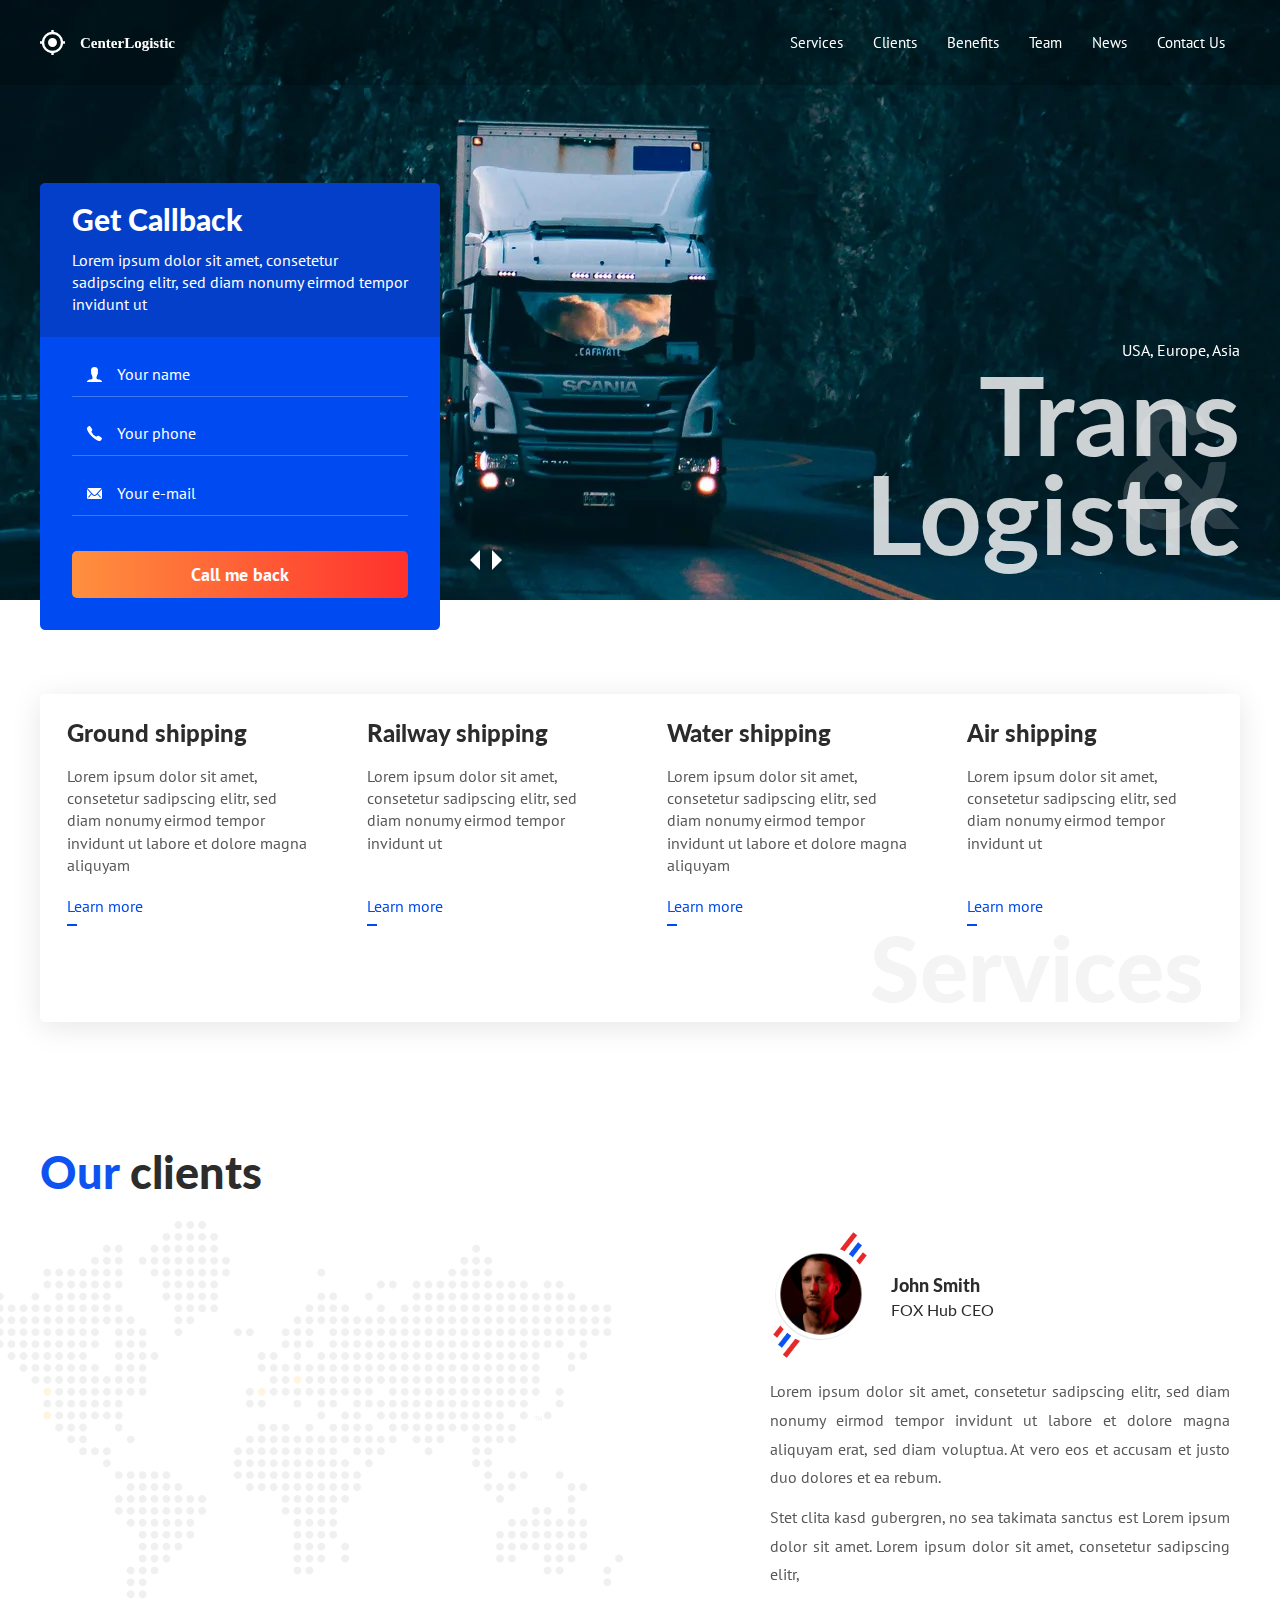
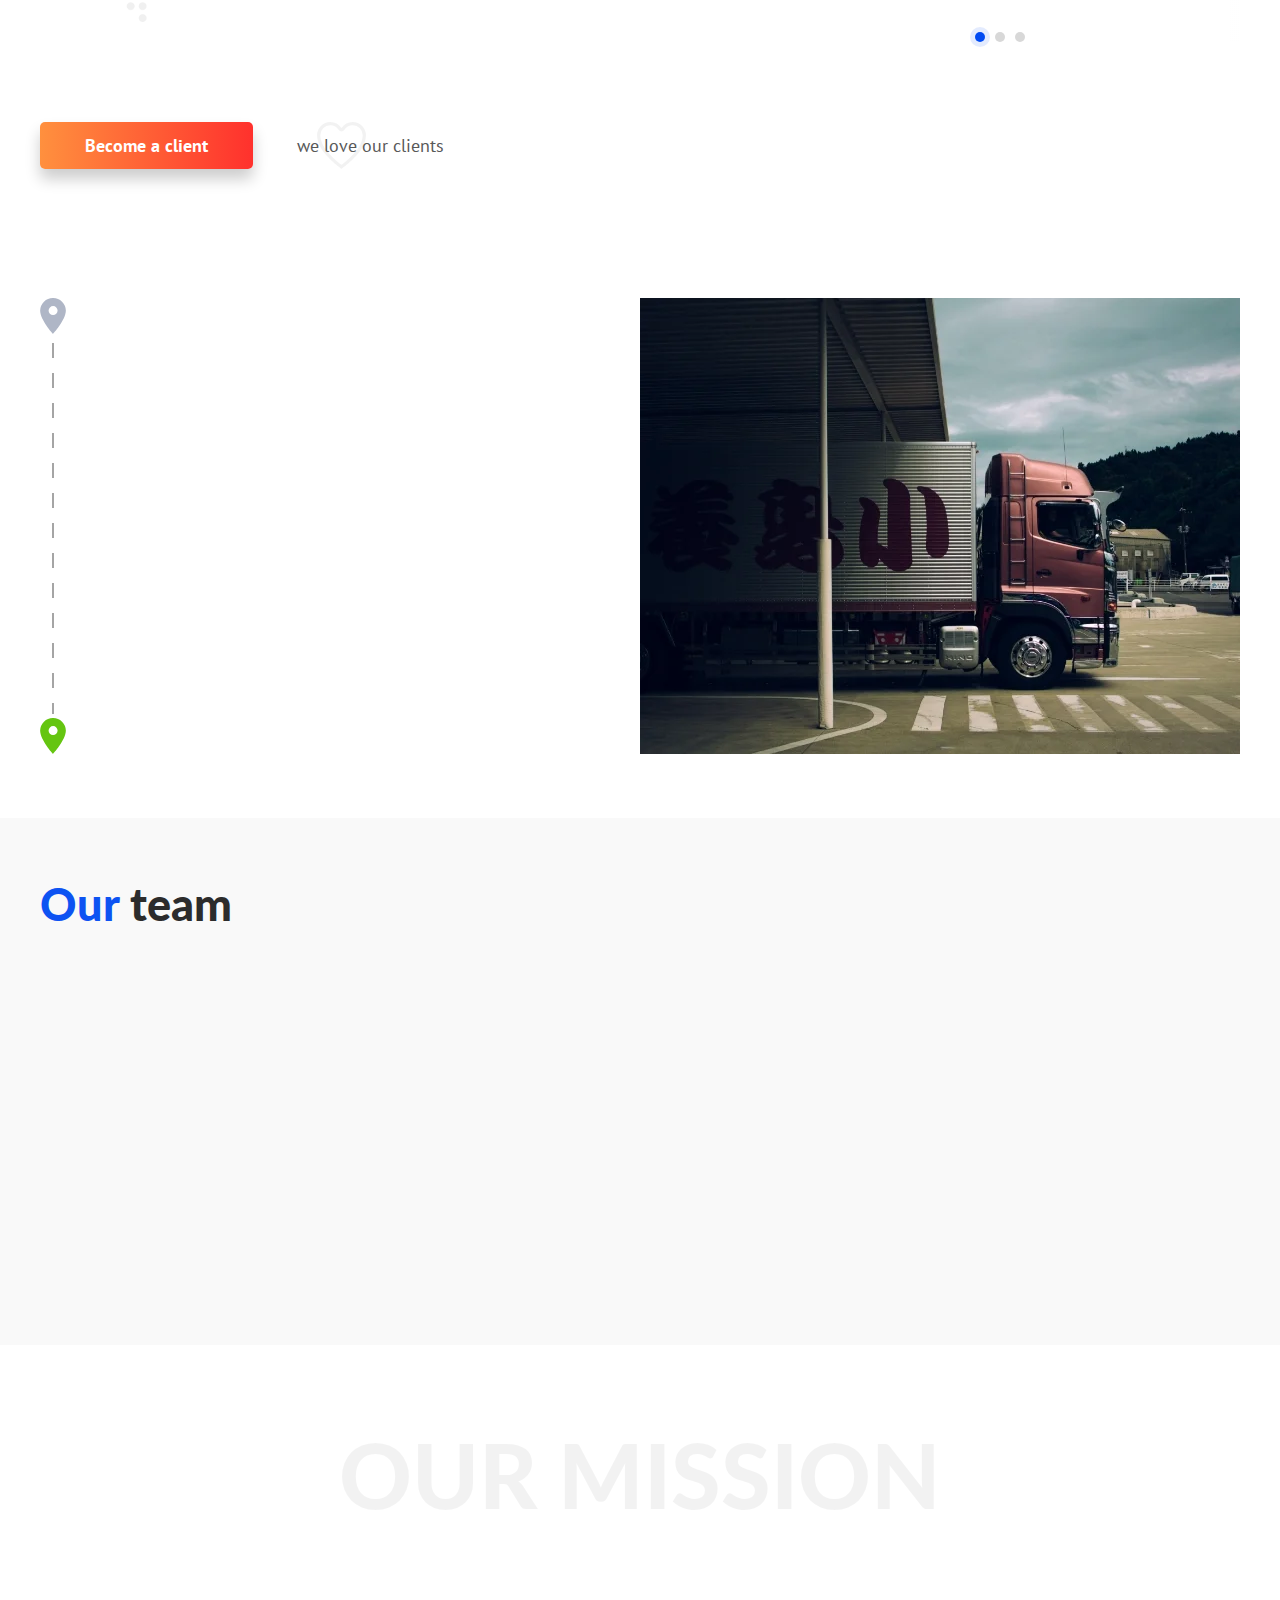
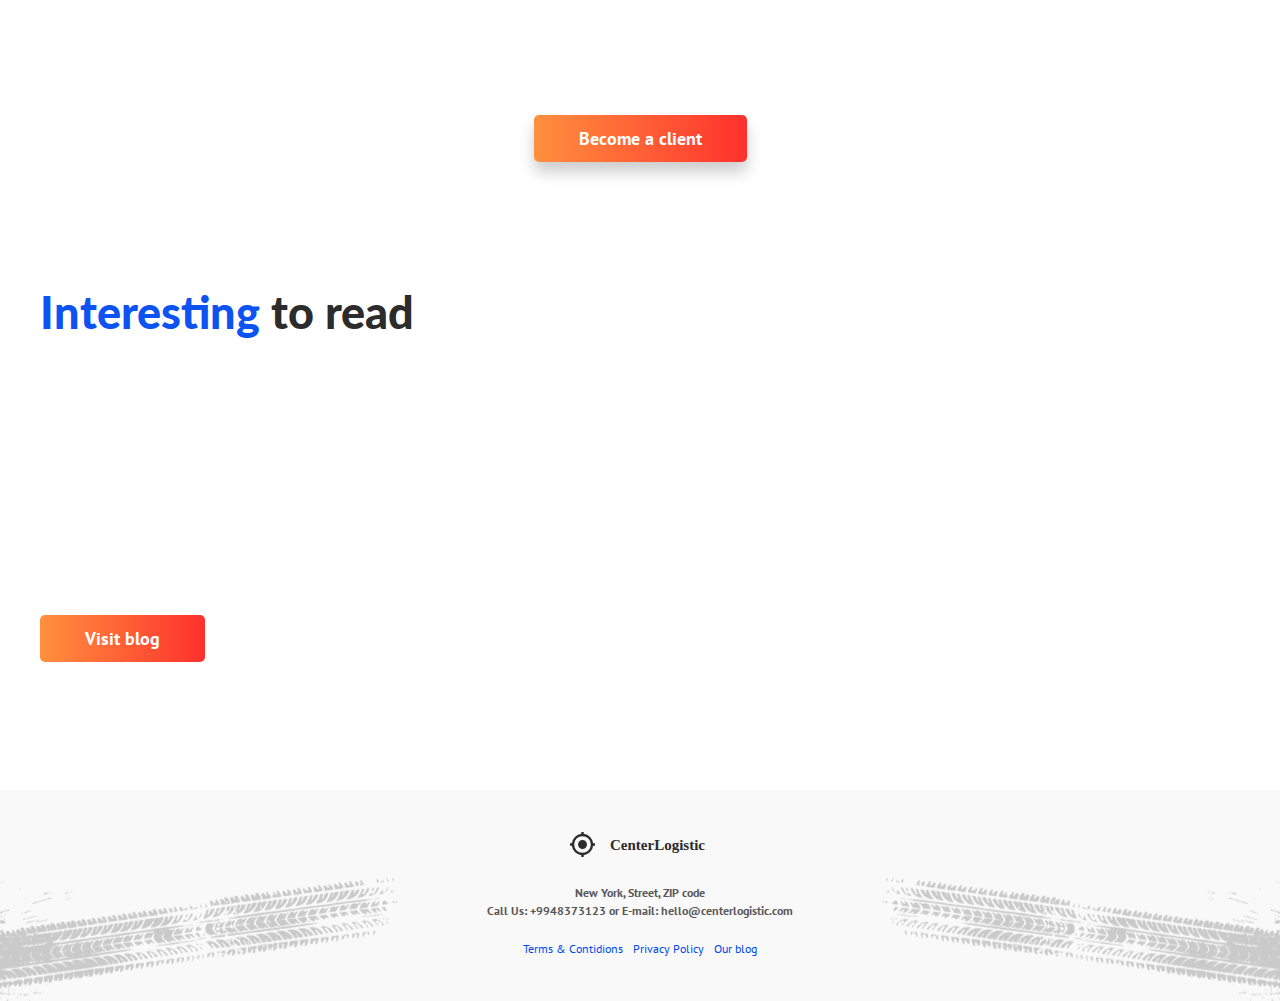
==== commit 87829500: "Add files via upload" ====
--- a/index.html
+++ b/index.html
@@ -97,7 +97,7 @@
                     </h1>
                 </div>
 
-                <div class="intro__arrows-wrapper">
+                <div class="intro__arrows-wrapper" data-aos="fade-right">
                     <button class="intro__arrow intro__arrow-prev" id="introSlidePrev" type="button">Prev</button>
                     <button class="intro__arrow intro__arrow-next" id="introSlideNext" type="button">Next</button>
                 </div>
@@ -169,29 +169,23 @@
             <div class="clients"> 
                 <div class="clients__body">
                     <div class="clients__label">
-                        <a class="clients__link" href="#" target="_blank" data-aos="fade-right" data-aos-anchor=".clients">
-                            <img class="clients__label-img img" src="img/icons/label/01.svg" alt="label">
-                        </a>
                         <a class="clients__link" href="#" target="_blank" data-aos="fade-right" data-aos-delay="50" data-aos-anchor=".clients">
-                            <img class="clients__label-img img" src="img/icons/label/02.svg" alt="label">
+                            <img class="clients__label-img img" src="img/icons/label/02.svg" alt="label" width="210">
                         </a>
                         <a class="clients__link" href="#" target="_blank" data-aos="fade-right" data-aos-delay="100" data-aos-anchor=".clients">
-                            <img class="clients__label-img img" src="img/icons/label/03.svg" alt="label">
-                        </a>
-                        <a class="clients__link" href="#" target="_blank" data-aos="fade-right" data-aos-delay="150" data-aos-anchor=".clients">
-                            <img class="clients__label-img img" src="img/icons/label/04.svg" alt="label">
+                            <img class="clients__label-img img" src="img/icons/label/03.svg" alt="label" width="210">
                         </a>
                         <a class="clients__link" href="#" target="_blank" data-aos="fade-right" data-aos-delay="200" data-aos-anchor=".clients">
-                            <img class="clients__label-img img" src="img/icons/label/05.svg" alt="label">
+                            <img class="clients__label-img img" src="img/icons/label/05.svg" alt="label" width="210">
                         </a>
                         <a class="clients__link" href="#" target="_blank" data-aos="fade-right" data-aos-delay="250" data-aos-anchor=".clients">
-                            <img class="clients__label-img img" src="img/icons/label/06.svg" alt="label">
+                            <img class="clients__label-img img" src="img/icons/label/06.svg" alt="label" width="180">
                         </a>
                         <a class="clients__link" href="#" target="_blank" data-aos="fade-right" data-aos-delay="300" data-aos-anchor=".clients">
-                            <img class="clients__label-img img" src="img/icons/label/07.svg" alt="label">
+                            <img class="clients__label-img img" src="img/icons/label/07.svg" alt="label" width="210">
                         </a>
                         <a class="clients__link" href="#" target="_blank" data-aos="fade-right" data-aos-delay="350" data-aos-anchor=".clients">
-                            <img class="clients__label-img img" src="img/icons/label/08.svg" alt="label">
+                            <img class="clients__label-img img" src="img/icons/label/08.svg" alt="label" width="210">
                         </a>
                     </div>
                 
@@ -200,7 +194,7 @@
                             <div class="clients__reviews-item">
                                 <div class="reviews__header">
                                     <div class="reviews__avatar">
-                                        <img class="reviews__avatar-img" src="https://place-hold.it/100x100" alt="avatar">
+                                        <img class="reviews__avatar-img" src="img/icons/avatar_01.png" alt="avatar" width="100" height="100">
                                         <span class="reviews__avatar-lines"></span>
                                     </div>
                                     <div class="reviews__title">
@@ -218,7 +212,7 @@
                             <div class="clients__reviews-item">
                                 <div class="reviews__header">
                                     <div class="reviews__avatar">
-                                        <img class="reviews__avatar-img" src="https://place-hold.it/100x100" alt="avatar">
+                                        <img class="reviews__avatar-img" src="img/icons/avatar_02.png" alt="avatar" width="100" height="100">
                                         <span class="reviews__avatar-lines"></span>
                                     </div>
                                     <div class="reviews__title">
@@ -236,7 +230,7 @@
                             <div class="clients__reviews-item">
                                 <div class="reviews__header">
                                     <div class="reviews__avatar">
-                                        <img class="reviews__avatar-img" src="img/icons/avatar_03.png" alt="avatar">
+                                        <img class="reviews__avatar-img" src="img/icons/avatar_03.png" alt="avatar" width="100" height="100">
                                         <span class="reviews__avatar-lines"></span>
                                     </div>
                                     <div class="reviews__title">
@@ -271,9 +265,8 @@
             <div class="benefits">
                 <div class="benefits__col">
                     <div class="benefits__map">
-                        <img class="benefits__point benefits__point--grey" src="img/icons/point--grey.svg" alt="">
-                        <img class="benefits__point benefits__point--green" src="img/icons/point--green.svg" alt="">
-
+                        <img class="benefits__point benefits__point--grey" src="img/icons/point--grey.svg" alt="" width="26" height="36">
+                        <img class="benefits__point benefits__point--green" src="img/icons/point--green.svg" alt="" width="26" height="36">
                     </div>
 
                     <div class="benefits__item" data-aos="fade-down" data-aos-delay="50" data-aos-anchor=".benefits">
@@ -306,7 +299,7 @@
                 </div>
 
                 <div class="benefits__col">
-                    <img class="benefits__img img" src="img/benefits__img.jpg" alt="">
+                    <img class="benefits__img img" src="img/benefits__img.webp" alt="" width="600" height="456">
                 </div>
             </div>
         </div>
@@ -322,32 +315,32 @@
 
             <div class="team">
                 <div class="team__item" data-aos="fade-in">
-                    <img class="team__img img" src="img/team/01.jpg" alt="">
+                    <img class="team__img img" src="img/team/01.webp" alt="" width="361" height="190">
                     <h3 class="team__name">John Smith</h3>
                     <div class="team__description">Logistic manager - 8 years experience</div>
                     <ul class="team__contacts">
                         <li class="team__contacts-group">
-                            <img class="team__contacts-icon" src="img/icons/mail--black.svg" alt="">
+                            <img class="team__contacts-icon" src="img/icons/mail--black.svg" alt="" width="16" height="11">
                             <a class="team__email" href="mailto:john@centerlogistic.com">john@centerlogistic.com</a>
                         </li> 
                         <li class="team__contacts-group">
-                            <img class="team__contacts-icon" src="img/icons/phone--black.svg" alt="">
+                            <img class="team__contacts-icon" src="img/icons/phone--black.svg" alt="" width="16" height="16">
                             <a class="team__tel" href="tel:+987412512543">+987412512543</a>
                         </li>
                     </ul>
                 </div>
 
                 <div class="team__item" data-aos="fade-in">
-                    <img class="team__img img" src="img/team/02.jpg" alt="">
+                    <img class="team__img img" src="img/team/02.webp" alt="" width="361" height="190">
                     <h3 class="team__name">Daniel Kore</h3>
                     <div class="team__description">Software engineer</div>
                     <ul class="team__contacts">
                         <li class="team__contacts-group">
-                            <img class="team__contacts-icon" src="img/icons/mail--black.svg" alt="">
+                            <img class="team__contacts-icon" src="img/icons/mail--black.svg" alt="" width="16" height="11">
                             <a class="team__email" href="mailto:daniel@centerlogistic.com">daniel@centerlogistic.com</a>
                         </li>
                         <li class="team__contacts-group">
-                            <img class="team__contacts-icon" src="img/icons/phone--black.svg" alt="">
+                            <img class="team__contacts-icon" src="img/icons/phone--black.svg" alt="" width="16" height="16">
                             <a class="team__tel" href="tel:+987423252253">+987423252253</a>
                         </li>
                     </ul>
@@ -355,16 +348,16 @@
                 </div>
 
                 <div class="team__item" data-aos="fade-in">
-                    <img class="team__img img" src="img/team/03.jpg" alt="">
+                    <img class="team__img img" src="img/team/03.webp" alt="" width="361" height="190">
                     <h3 class="team__name">Anna Filler</h3>
                     <div class="team__description">Marketing specialist - 10 years experience</div>
                     <ul class="team__contacts">
                         <li class="team__contacts-group">
-                            <img class="team__contacts-icon" src="img/icons/mail--black.svg" alt="">
+                            <img class="team__contacts-icon" src="img/icons/mail--black.svg" alt="" width="16" height="11">
                             <a class="team__email" href="mailto:anna@centerlogistic.com">anna@centerlogistic.com</a>
                         </li>
                         <li class="team__contacts-group">
-                            <img class="team__contacts-icon" src="img/icons/phone--black.svg" alt="">
+                            <img class="team__contacts-icon" src="img/icons/phone--black.svg" alt="" width="16" height="16">
                             <a class="team__tel" href="tel:+98735353456">+98735353456</a>
                         </li>
                     </ul>
--- a/css/style.css
+++ b/css/style.css
@@ -252,7 +252,6 @@
 .intro {
   padding: 5.3125rem 0 0;
   margin: 0 0 1.875rem;
-  background: #000 center no-repeat;
   background-size: cover;
   position: relative;
 }
@@ -545,7 +544,7 @@
     width: 100%;
     max-width: none;
     min-height: auto;
-    column-gap: 0.6666666667em;
+    column-gap: 1.3333333333em;
     row-gap: 2em;
   }
 }
@@ -553,6 +552,11 @@
 @media (max-width: 992px) {
   .clients__link {
     width: 30%;
+  }
+}
+@media (max-width: 575px) {
+  .clients__link {
+    width: 45%;
   }
 }
 
@@ -628,7 +632,6 @@
 
 .reviews__header {
   display: flex;
-  flex-wrap: wrap;
   column-gap: 1.3333333333em;
   margin: 0 0 2em 0;
 }
@@ -721,6 +724,7 @@
 
 .reviews__content p {
   margin-bottom: 0.6666666667em;
+  text-align: justify;
   line-height: 1.8;
 }
 .reviews__content p:last-child {
@@ -743,7 +747,7 @@
   padding: 0.8333333333em 0;
   margin: 0 0 0 2.2222222222em;
   vertical-align: middle;
-  background: url("../../../img/icons/heart.svg") no-repeat left 20px center;
+  background: url("../img/icons/heart.svg") no-repeat left 20px center;
   font-size: 1.125rem;
 }
 @media (max-width: 767px) {
@@ -1019,6 +1023,7 @@
 }
 .news {
   display: flex;
+  flex-wrap: wrap;
   justify-content: space-between;
   gap: 2em;
   margin: 0 0 3.3333333333em 0;
@@ -1037,6 +1042,11 @@
 @media (max-width: 767px) {
   .news__item {
     max-width: none;
+  }
+}
+@media (max-width: 575px) {
+  .news__item {
+    flex: 1 1 100%;
   }
 }
 
@@ -1058,6 +1068,7 @@
 
 .news__content {
   margin: 0 0 1em 0;
+  text-align: justify;
   line-height: 1.4;
 }
 
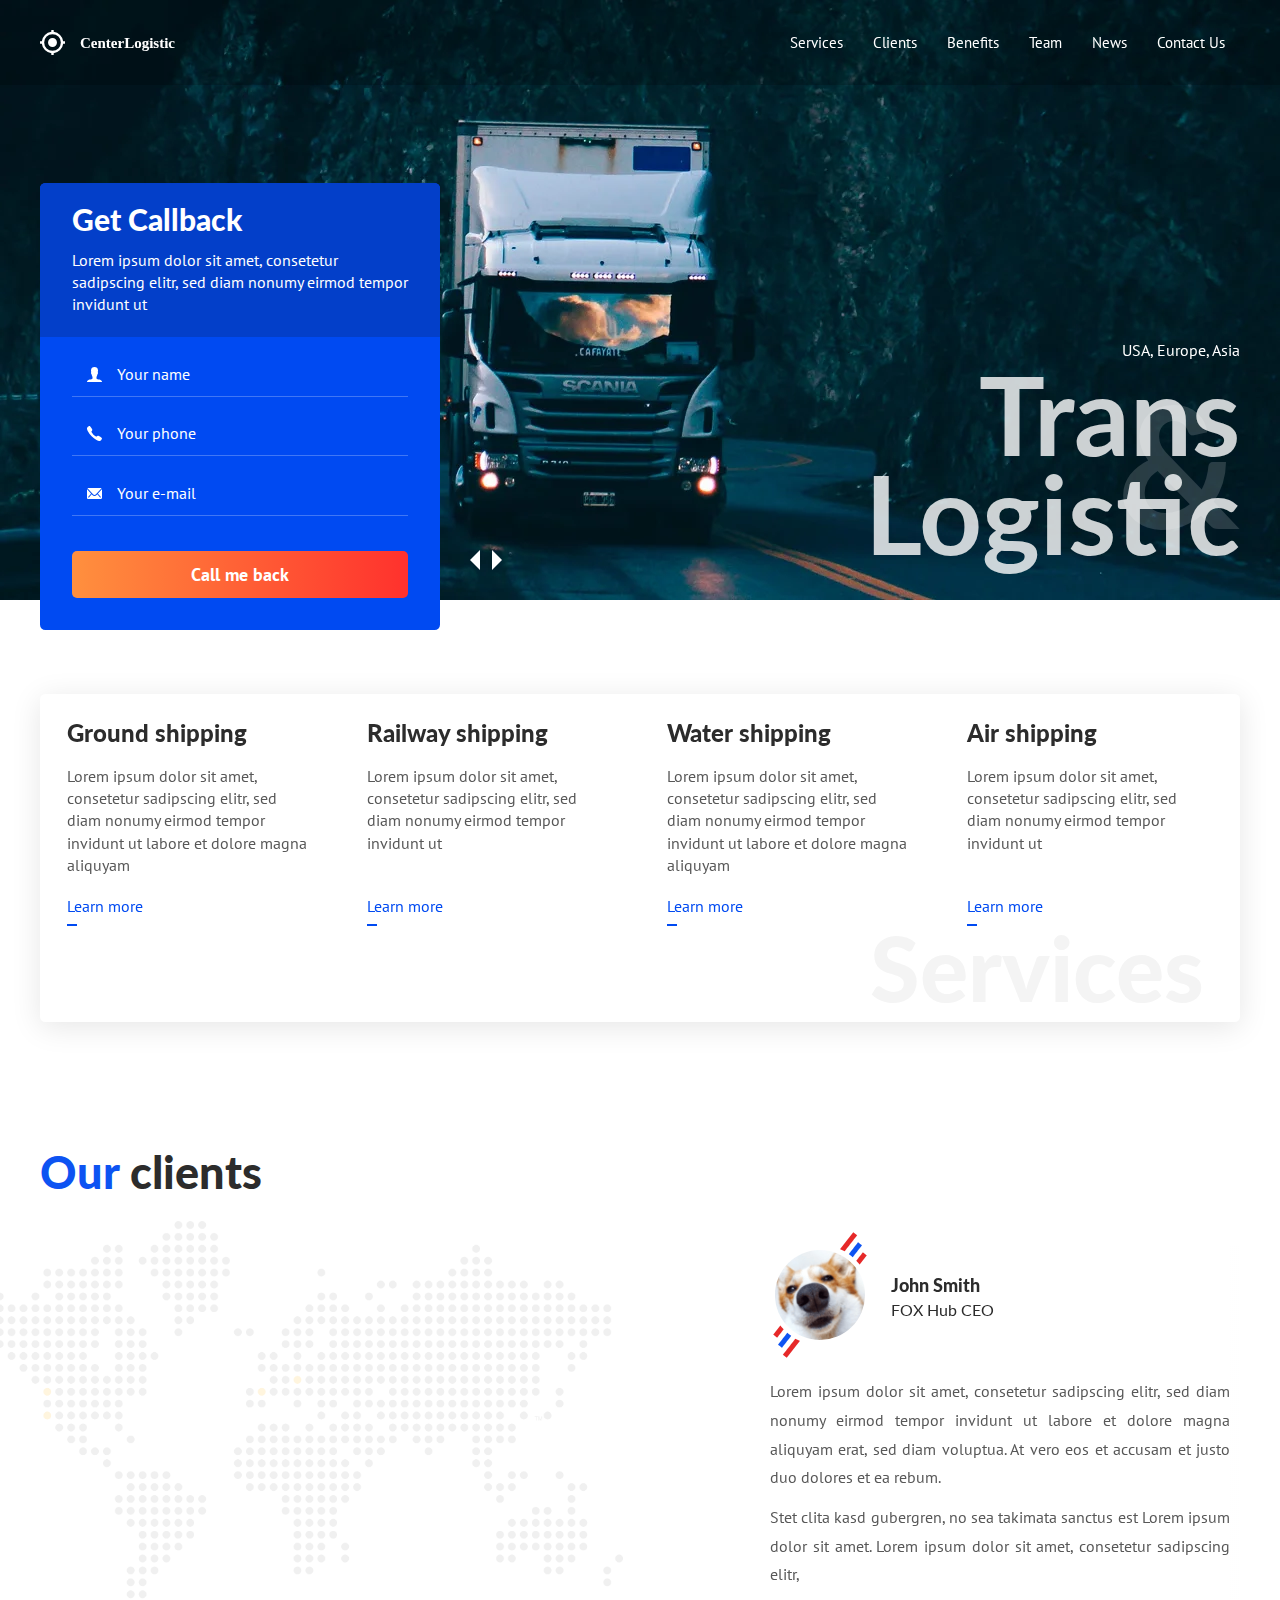
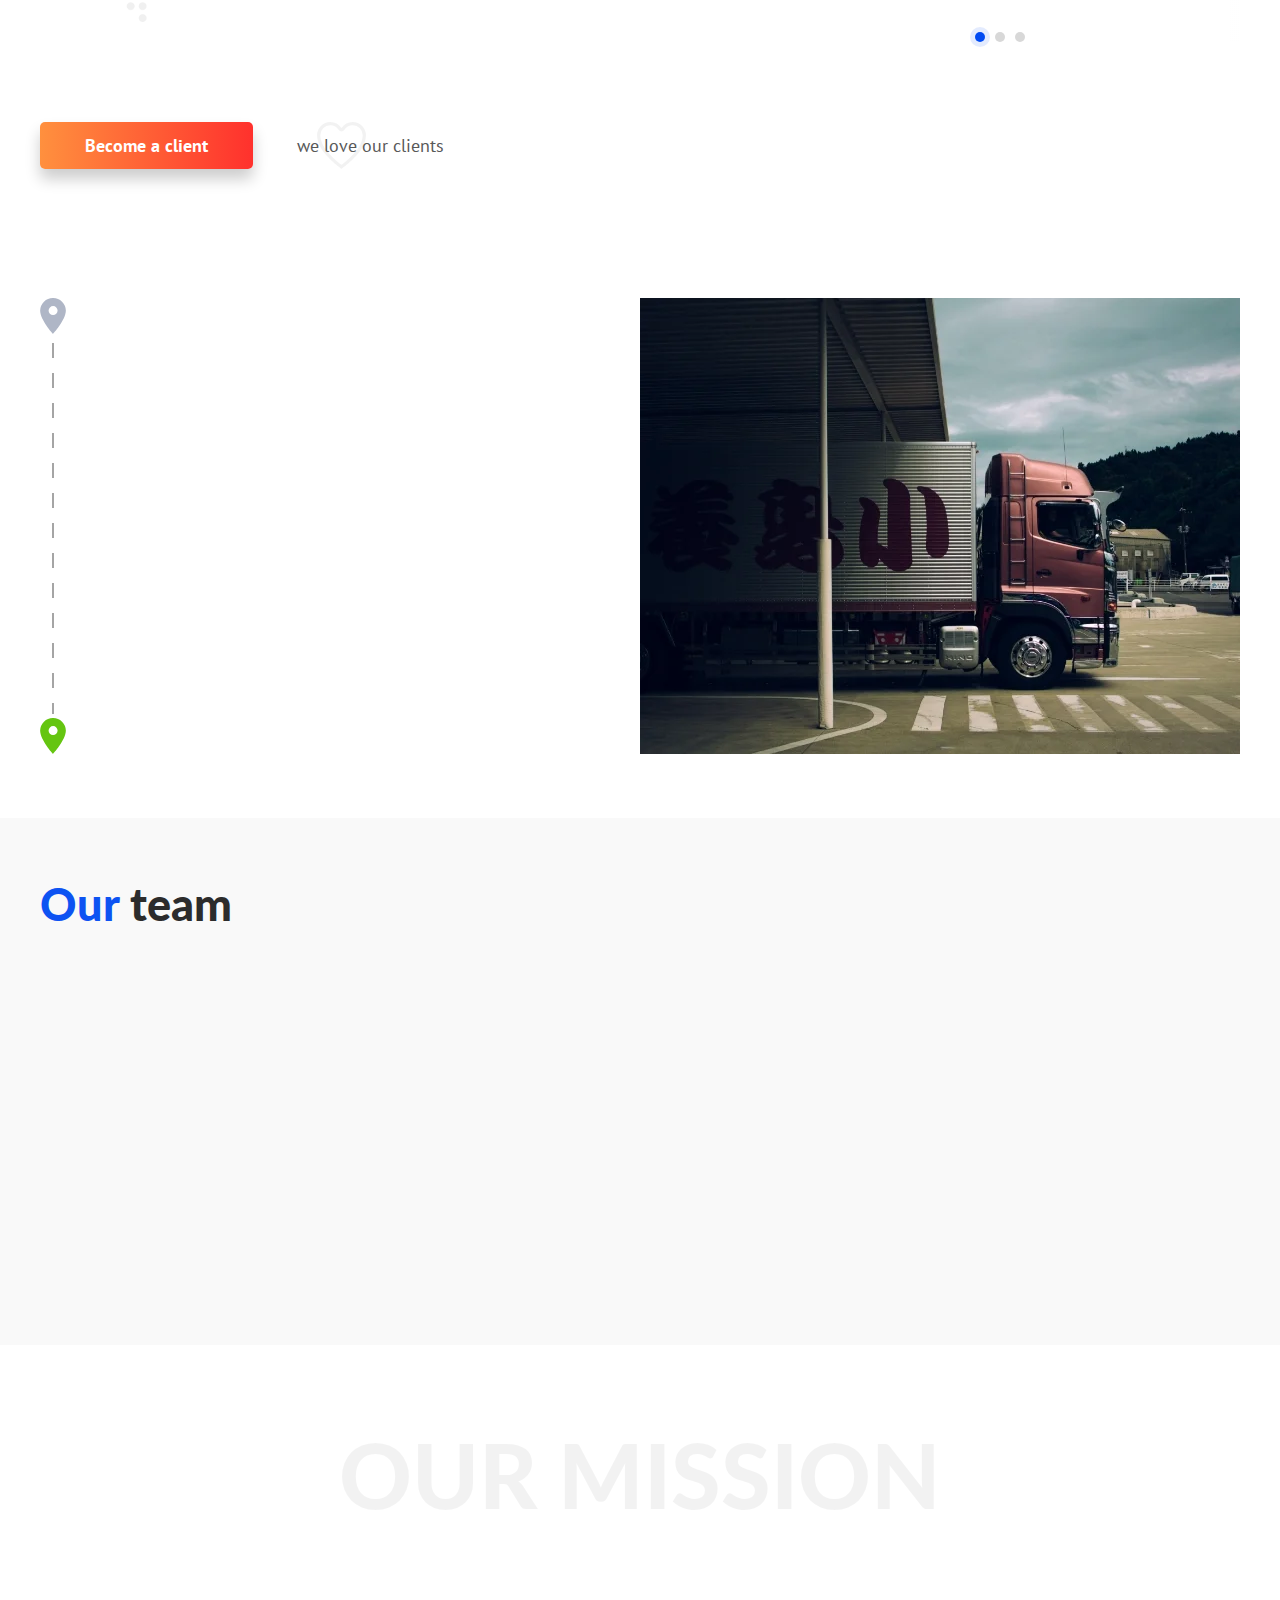
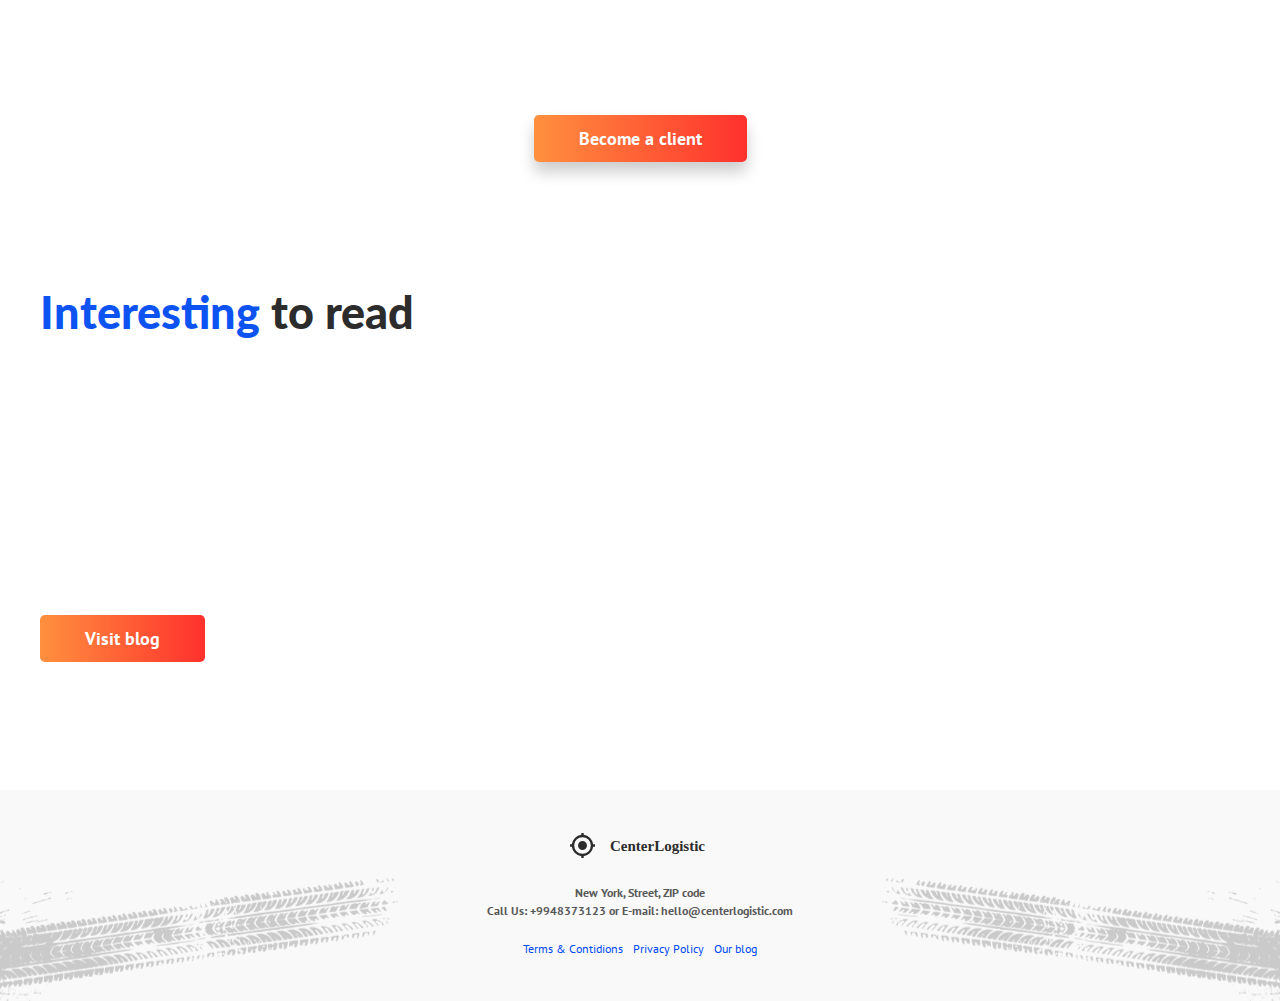
==== commit 0ca2d7cc: "Update index.html" ====
--- a/index.html
+++ b/index.html
@@ -440,7 +440,7 @@
                     </p>
                 </address>
                 <nav class="footer__group-links">
-                    <a href="#">Terms &amp; Contidions</a>
+                    <a href="html/terms-contidions.html">Terms &amp; Contidions</a>
                     <a href="html/privacy-policy.html">Privacy Policy</a>
                     <a href="html/blog-news.html">Our blog</a>
                 </nav>
@@ -535,4 +535,4 @@
 
 
 </body>
-</html>+</html>
--- a/css/style.css
+++ b/css/style.css
@@ -252,7 +252,6 @@
 .intro {
   padding: 5.3125rem 0 0;
   margin: 0 0 1.875rem;
-  background-size: cover;
   position: relative;
 }
 @media (max-width: 767px) {
@@ -264,7 +263,8 @@
 .intro--blog {
   min-height: 21.875rem;
   margin: 0;
-  background-image: url("../img/intro--news.jpg");
+  background: #314d58 url("../img/intro--news.jpg") no-repeat center;
+  background-size: cover;
 }
 @media (max-width: 767px) {
   .intro--blog {
@@ -274,7 +274,8 @@
 .intro--privacy {
   min-height: 21.875rem;
   margin: 0;
-  background-image: url("../img/intro--privacy.jpg");
+  background: #5d8197 url("../img/intro--privacy.jpg") no-repeat center;
+  background-size: cover;
 }
 @media (max-width: 767px) {
   .intro--privacy {
@@ -286,14 +287,15 @@
 .intro__slickSlider {
   width: 100%;
   height: 100%;
+  background: #092a31 url("../img/slider/slide-1.webp") no-repeat center;
   position: absolute;
   top: 0;
   left: 0;
   z-index: 1;
 }
 
-.intro__slickSlider .slick-initialized {
-  background: #000;
+.intro__slickSlider.slick-initialized {
+  background: #092a31;
 }
 
 .intro__slickSlider .slick-list {
@@ -1078,12 +1080,6 @@
   color: #6e6e6e;
 }
 
-@media (max-width: 767px) {
-  .news__btn {
-    text-align: center;
-  }
-}
-
 .footer {
   padding: 2.6666666667em 0;
   margin-top: auto;
@@ -1331,6 +1327,59 @@
   }
 }
 
+.wrapper {
+  display: flex;
+  flex-wrap: wrap;
+  align-items: center;
+  width: 100%;
+  height: 100%;
+}
+
+.inner__img {
+  width: 50%;
+}
+@media (max-width: 767px) {
+  .inner__img {
+    width: 100%;
+    order: 2;
+  }
+}
+
+.inner__text {
+  width: 50%;
+}
+@media (max-width: 767px) {
+  .inner__text {
+    width: 100%;
+  }
+}
+
+.inner__text-title {
+  margin: 0 0 20px 0;
+  font-family: "Lato", sans-serif;
+  font-size: 6.25rem;
+  font-weight: 700;
+  text-align: center;
+}
+
+.inner__text-p {
+  margin: 0 0 10px 0;
+  text-align: center;
+}
+
+.inner__text-link {
+  display: inline-block;
+  width: 100%;
+  text-align: center;
+  color: #004AF2;
+  font-weight: 700;
+}
+@media (min-width: 993px) {
+  .inner__text-link:hover {
+    text-decoration: underline;
+  }
+}
+
 /* GENERAL */
 .container {
   max-width: 1230px;
@@ -1393,12 +1442,6 @@
 @media (max-width: 575px) {
   .main__text {
     margin: 0 0 2.2222222222em 0;
-  }
-}
-
-@media (max-width: 767px) {
-  .main__btn {
-    text-align: center;
   }
 }
 
